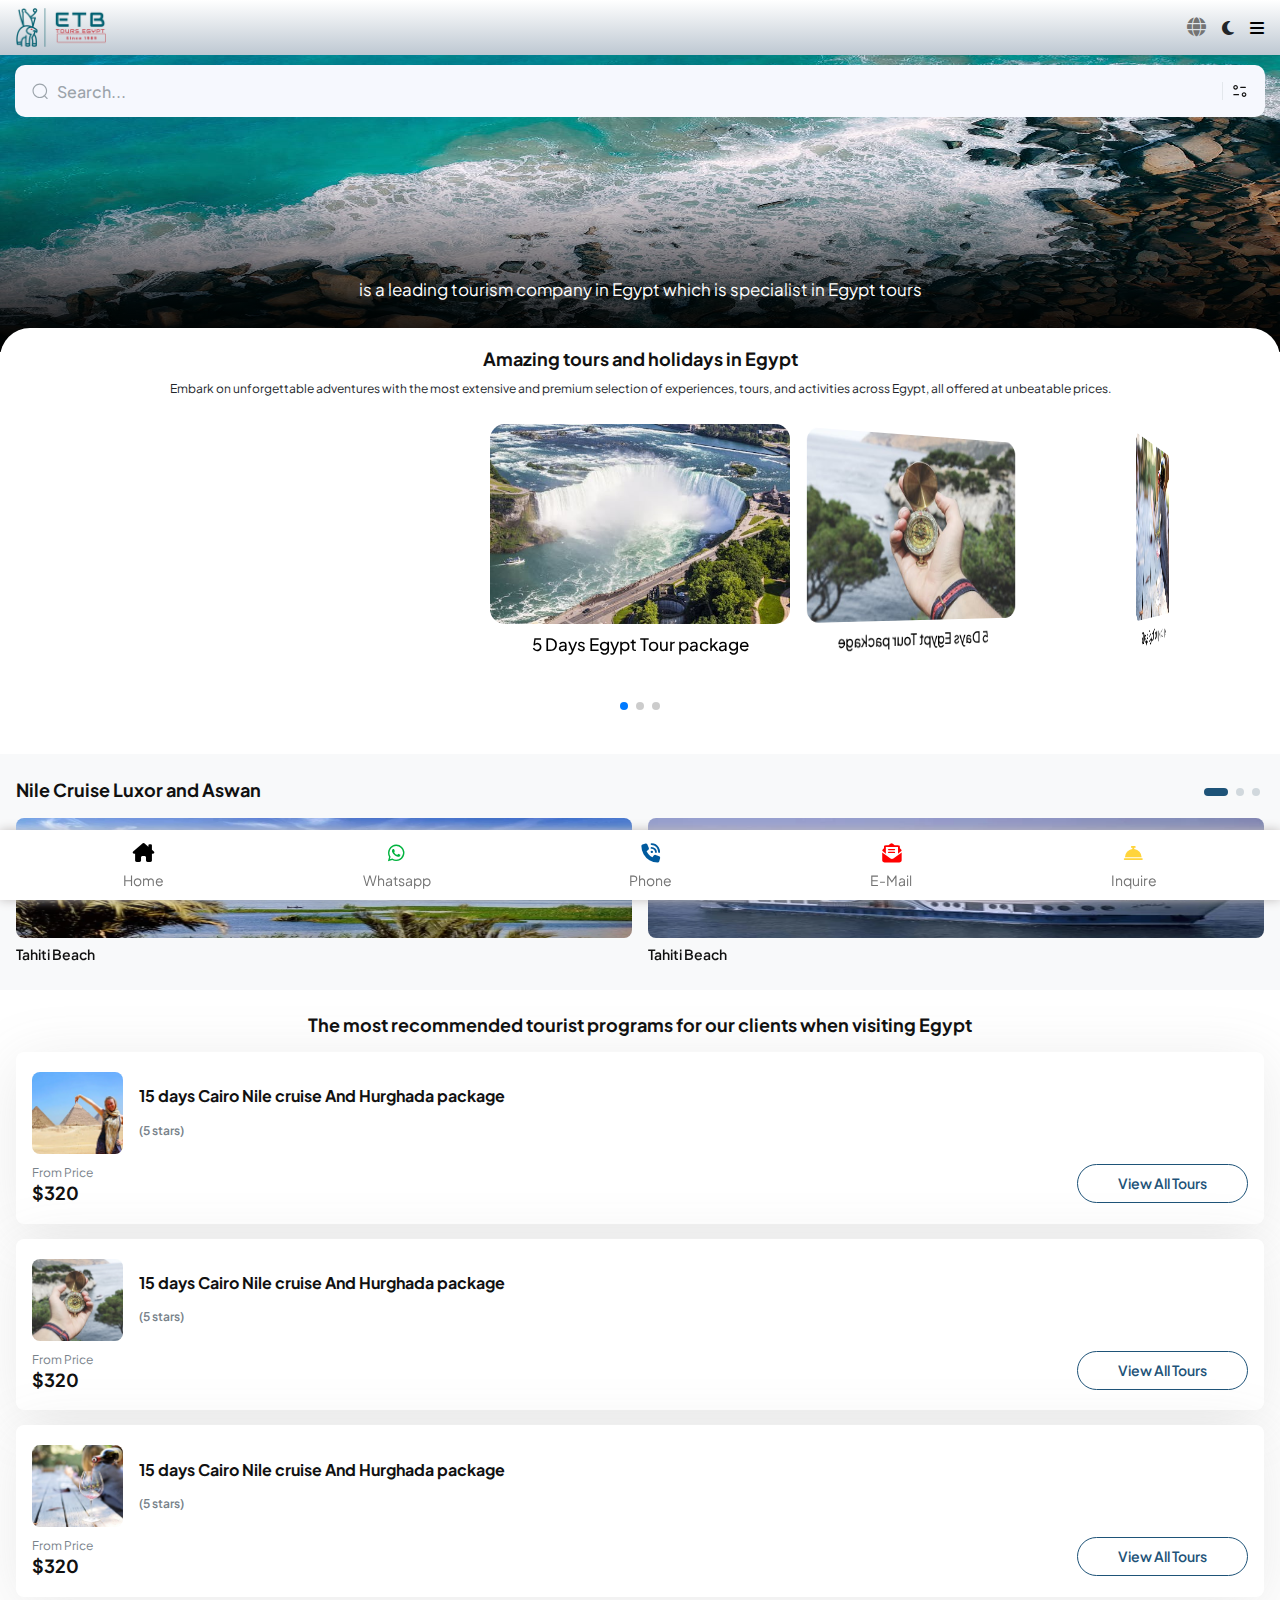
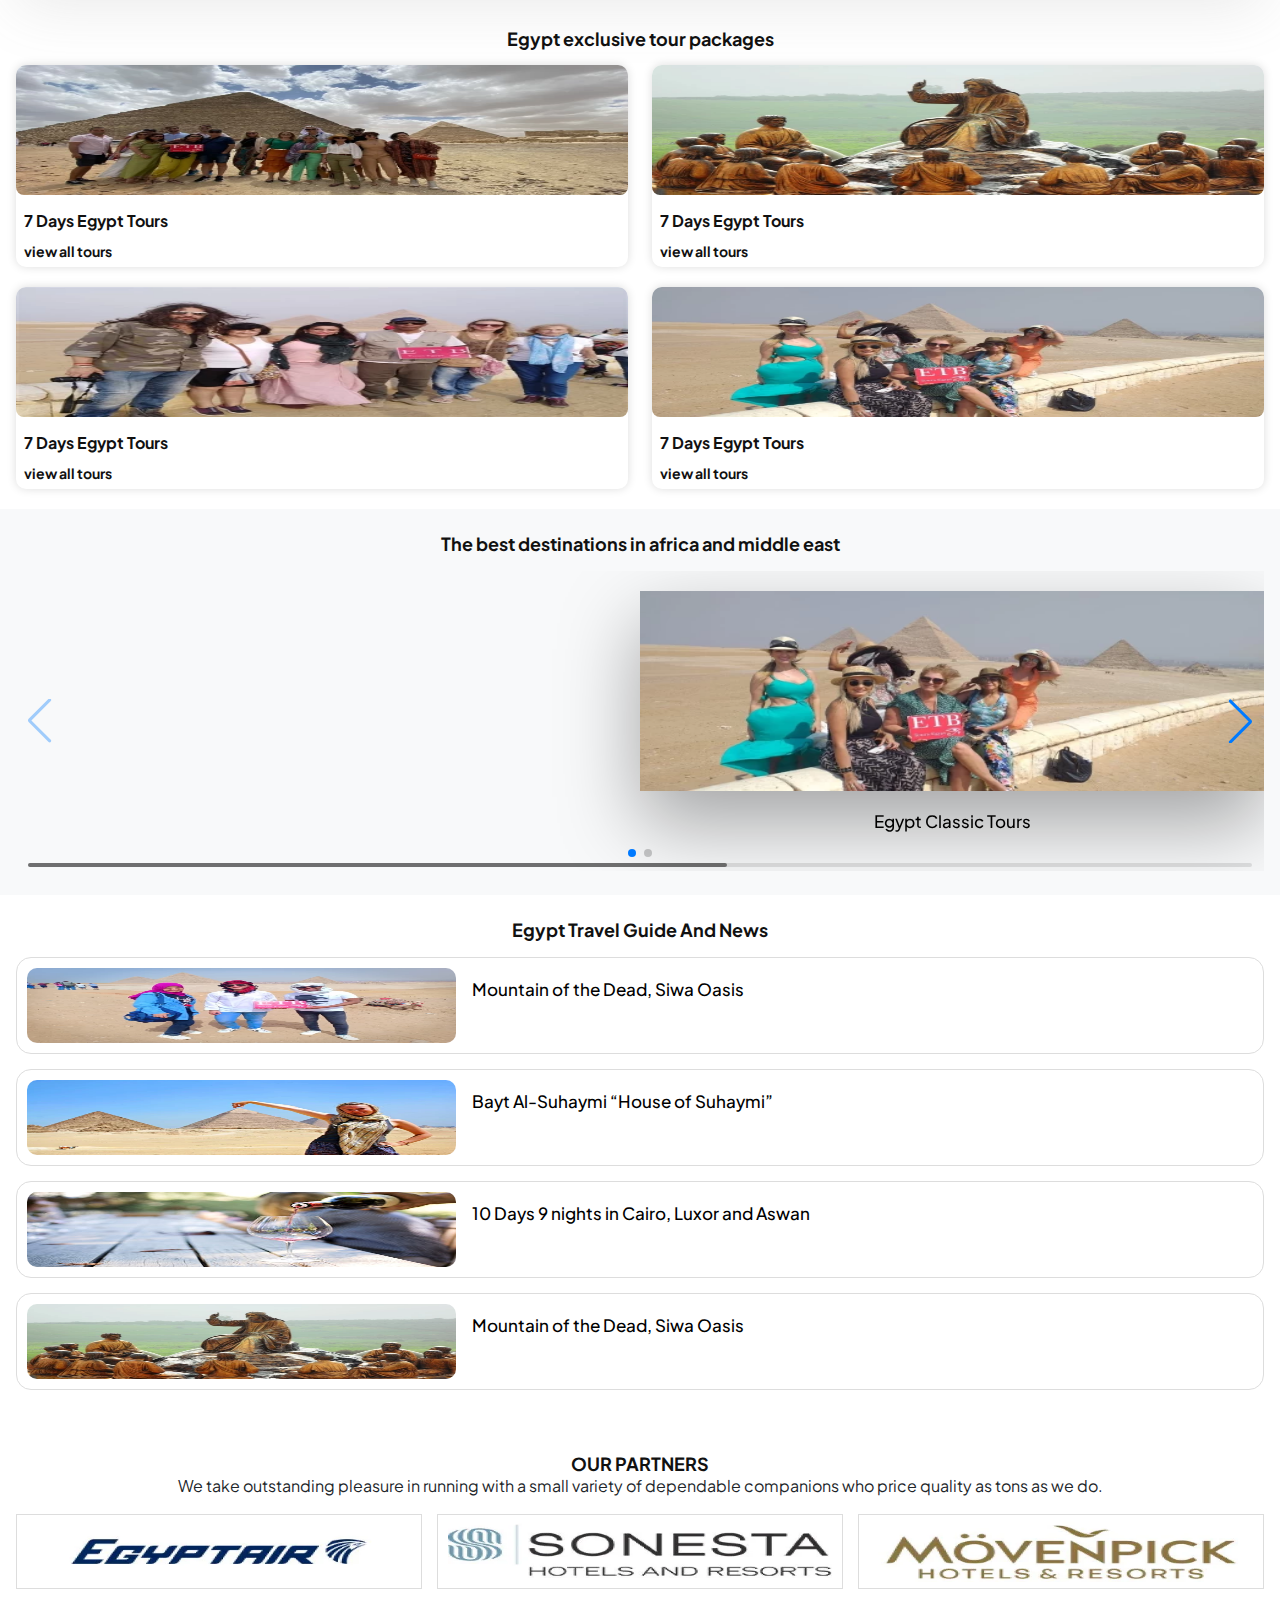
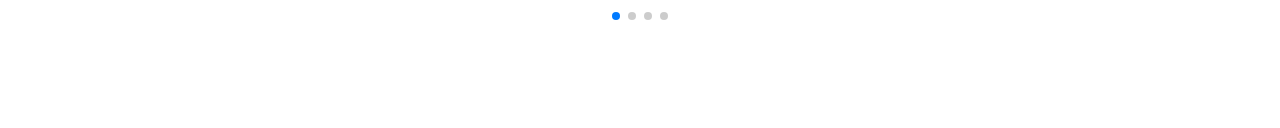
==== index.html @ face4d59 "=dc" ====
<!DOCTYPE html>
<html lang="en">
<head>
  <meta charset="UTF-8">
  <meta name="viewport" content="width=device-width, initial-scale=1.0">

  <title>Egypt Tours - Egypt Holidays - Egypt Tour Packages | ETB Tours</title>

  <!-- favicon -->
  <link rel="shortcut icon" href="assets/images/favicon.png" type="image/x-icon">
  <!-- font-awesome -->
  <link rel="stylesheet" href="https://cdnjs.cloudflare.com/ajax/libs/font-awesome/6.5.2/css/all.min.css">
  <!-- bootstrap -->
  <link rel="stylesheet" href="assets/css/bootstrap.min.css">
  <!-- swiper -->
  <link rel="stylesheet" href="assets/css/swiper-bundle.min.css">
  <!-- datepicker -->
  <link rel="stylesheet" href="assets/css/jquery.datetimepicker.css">
  <!-- jquery ui -->
  <link rel="stylesheet" href="assets/css/jquery-ui.min.css">
  <!-- common -->
  <link rel="stylesheet" href="assets/css/common.css">
  <!-- animations -->
  <link rel="stylesheet" href="assets/css/animations.css">
  <!-- welcome -->
  <link rel="stylesheet" href="assets/css/welcome.css">
  <!-- style -->
  <link rel="stylesheet" href="assets/css/style.css">
</head>


<body class="scrollbar-hidden">

  <section id="preloader" class="spalsh-screen">
    <div class="circle text-center">
      <div>
        <h1>ETB</h1>
        <p>ETB TOURS EGYPT</p>
      </div>
    </div>
    <div class="loader-spinner">
      <div></div>
      <div></div>
      <div></div>
      <div></div>
      <div></div>
      <div></div>
      <div></div>
      <div></div>
      <div></div>
      <div></div>
      <div></div>
      <div></div>
    </div>
  </section>


  <main class="home">

    <section class="wrapper dz-mode">
      <!-- menu -->
      <div class="menu">
        <button class="toggle-btn">
          <img src="assets/images/logo.webp" width="90" height="auto" alt="" class="logo">
        </button>
        <div class="btn-grp d-flex align-items-center gap-16">
          <a href="#" class="icon--footer" data-bs-toggle="modal" data-bs-target="#userLanguage">
            <i class="fa-solid fa-globe mt-1"></i>
          </a>
          <label for="mode-change" class="mode-change d-flex align-items-center justify-content-center">
            <input type="checkbox" id="mode-change">
            <i class="fa-regular fa-sun sun"></i>
            <i class="fa-solid fa-moon moon"></i>
          </label>
          <button class="toggle-btn">
            <i class="fa-solid fa-bars"></i>
          </button>

        </div>
      </div>
      <div class="m-menu__overlay"></div>
      <!-- main menu -->
      <div class="m-menu">
        <div class="m-menu__header">
          <button class="m-menu__close">
            <img src="assets/images/close-white.svg" alt="icon">
          </button>
          <div class="menu-user">
            <div >
              <a href="#!">Welcome To</a>
              <h3>
                ETB Tours Egypt
              </h3>
            </div>
          </div>
        </div>

        <ul>
          <li>
            <h2 class="menu-title">menu</h2>
          </li>

          <li>
            <label class="a-label__chevron">
              <span class="d-flex px-0 align-items-center gap-16">
                  <span class="icon"><i class="fa fa-home"></i></span>Home
              </span>
            </label>
          </li>

          <li>
            <label class="a-label__chevron">
              <span class="d-flex px-0 align-items-center gap-16">
                  <span class="icon"><i class="fa-regular fa-pen-to-square"></i></span> Travel guide
              </span>
            </label>
          </li>

          <li>
            <label class="a-label__chevron">
              <span class="d-flex px-0 align-items-center gap-16">
                  <span class="icon"><i class="fa fa-hotel"></i></span> Travel Deals
              </span>
            </label>
          </li>

          <li>
            <label class="a-label__chevron">
              <span class="d-flex px-0 align-items-center gap-16">
                  <span class="icon"><i class="fa fa-phone"></i></span> contact
              </span>
            </label>
          </li>

          <li>
            <label class="a-label__chevron">
              <span class="d-flex px-0 align-items-center gap-16">
                  <span class="icon"><i class="fa fa-user"></i></span> Terms & Conditions
              </span>
            </label>
          </li>

          <li>
            <label class="a-label__chevron" for="item-4">
              <span class="d-flex align-items-center gap-16">
                <span class="icon">
                  <img src="assets/images/page-white.svg" alt="">
                </span>
                  Egypt Tour Packages
              </span>
              <img src="assets/images/chevron-right-black.svg" alt="">
            </label>
            <input type="checkbox" id="item-4" name="item-4" class="m-menu__checkbox">
            <div class="m-menu">
              <div class="m-menu__header">
                <label class="m-menu__toggle" for="item-4">
                  <img src="assets/images/back-white.svg" alt="">
                </label>
                <span class="m-menu__header-title">Egypt Tour Packages</span>
              </div>
              <ul>
                <li>
                  <a href="#">
                    <div class="d-flex align-items-center gap-16">
                      <span class="icon"> <img src="assets/images/page-white.svg" alt=""> </span> Egypt Classic Tours
                    </div>
                  </a>
                  <a href="#">
                    <div class="d-flex align-items-center gap-16">
                      <span class="icon"> <img src="assets/images/page-white.svg" alt=""> </span> 5 Days Egypt Tour package
                    </div>
                  </a>
                  <a href="#">
                    <div class="d-flex align-items-center gap-16">
                      <span class="icon"> <img src="assets/images/page-white.svg" alt=""> </span> 7 Days Egypt Tours
                    </div>
                  </a>
                  <a href="#">
                    <div class="d-flex align-items-center gap-16">
                      <span class="icon"> <img src="assets/images/page-white.svg" alt=""> </span> 8 Days Egypt Vacation Packages
                    </div>
                  </a>
                  <a href="#">
                    <div class="d-flex align-items-center gap-16">
                      <span class="icon"> <img src="assets/images/page-white.svg" alt=""> </span> 9 days Egypt tours Packages
                    </div>
                  </a>
                  <a href="#">
                    <div class="d-flex align-items-center gap-16">
                      <span class="icon"> <img src="assets/images/page-white.svg" alt=""> </span> 10 Days Egypt Tour packages
                    </div>
                  </a>
                  <a href="#">
                    <div class="d-flex align-items-center gap-16">
                      <span class="icon"> <img src="assets/images/page-white.svg" alt=""> </span> 11 days Egypt tours
                    </div>
                  </a>
                  <a href="#">
                    <div class="d-flex align-items-center gap-16">
                      <span class="icon"> <img src="assets/images/page-white.svg" alt=""> </span> 12 days Egypt tours
                    </div>
                  </a>
                  <a href="#">
                    <div class="d-flex align-items-center gap-16">
                      <span class="icon"> <img src="assets/images/page-white.svg" alt=""> </span> 13 Days Egypt Tours
                    </div>
                  </a>
                  <a href="#">
                    <div class="d-flex align-items-center gap-16">
                      <span class="icon"> <img src="assets/images/page-white.svg" alt=""> </span> 14 Days Egypt Tours
                    </div>
                  </a>
                </li>
              </ul>
            </div>
          </li>

          <li>
            <label class="a-label__chevron" for="item-5">
              <span class="d-flex align-items-center gap-16">
                <span class="icon">
                  <img src="assets/images/page-white.svg" alt="">
                </span>
                  Nile River Cruise
              </span>
              <img src="assets/images/chevron-right-black.svg" alt="">
            </label>
            <input type="checkbox" id="item-5" name="item-5" class="m-menu__checkbox">
            <div class="m-menu">
              <div class="m-menu__header">
                <label class="m-menu__toggle" for="item-5">
                  <img src="assets/images/back-white.svg" alt="">
                </label>
                <span class="m-menu__header-title">Nile River Cruise</span>
              </div>
              <ul>
                <li>
                  <a href="#">
                    <div class="d-flex align-items-center gap-16">
                      <span class="icon"> <img src="assets/images/page-white.svg" alt=""> </span> Egypt Classic Tours
                    </div>
                  </a>
                  <a href="#">
                    <div class="d-flex align-items-center gap-16">
                      <span class="icon"> <img src="assets/images/page-white.svg" alt=""> </span> 5 Days Egypt Tour package
                    </div>
                  </a>
                  <a href="#">
                    <div class="d-flex align-items-center gap-16">
                      <span class="icon"> <img src="assets/images/page-white.svg" alt=""> </span> 7 Days Egypt Tours
                    </div>
                  </a>
                  <a href="#">
                    <div class="d-flex align-items-center gap-16">
                      <span class="icon"> <img src="assets/images/page-white.svg" alt=""> </span> 8 Days Egypt Vacation Packages
                    </div>
                  </a>
                  <a href="#">
                    <div class="d-flex align-items-center gap-16">
                      <span class="icon"> <img src="assets/images/page-white.svg" alt=""> </span> 9 days Egypt tours Packages
                    </div>
                  </a>
                  <a href="#">
                    <div class="d-flex align-items-center gap-16">
                      <span class="icon"> <img src="assets/images/page-white.svg" alt=""> </span> 10 Days Egypt Tour packages
                    </div>
                  </a>
                  <a href="#">
                    <div class="d-flex align-items-center gap-16">
                      <span class="icon"> <img src="assets/images/page-white.svg" alt=""> </span> 11 days Egypt tours
                    </div>
                  </a>
                  <a href="#">
                    <div class="d-flex align-items-center gap-16">
                      <span class="icon"> <img src="assets/images/page-white.svg" alt=""> </span> 12 days Egypt tours
                    </div>
                  </a>
                  <a href="#">
                    <div class="d-flex align-items-center gap-16">
                      <span class="icon"> <img src="assets/images/page-white.svg" alt=""> </span> 13 Days Egypt Tours
                    </div>
                  </a>
                  <a href="#">
                    <div class="d-flex align-items-center gap-16">
                      <span class="icon"> <img src="assets/images/page-white.svg" alt=""> </span> 14 Days Egypt Tours
                    </div>
                  </a>
                </li>
              </ul>
            </div>
          </li>

          <li>
            <label class="a-label__chevron" for="item-6">
              <span class="d-flex align-items-center gap-16">
                <span class="icon">
                  <img src="assets/images/page-white.svg" alt="">
                </span>
                 Egypt Day Tours
              </span>
              <img src="assets/images/chevron-right-black.svg" alt="">
            </label>
            <input type="checkbox" id="item-6" name="item-6" class="m-menu__checkbox">
            <div class="m-menu">
              <div class="m-menu__header">
                <label class="m-menu__toggle" for="item-6">
                  <img src="assets/images/back-white.svg" alt="">
                </label>
                <span class="m-menu__header-title">Egypt Day Tours</span>
              </div>
              <ul>
                <li>
                  <a href="#">
                    <div class="d-flex align-items-center gap-16">
                      <span class="icon"> <img src="assets/images/page-white.svg" alt=""> </span> Egypt Classic Tours
                    </div>
                  </a>
                  <a href="#">
                    <div class="d-flex align-items-center gap-16">
                      <span class="icon"> <img src="assets/images/page-white.svg" alt=""> </span> 5 Days Egypt Tour package
                    </div>
                  </a>
                  <a href="#">
                    <div class="d-flex align-items-center gap-16">
                      <span class="icon"> <img src="assets/images/page-white.svg" alt=""> </span> 7 Days Egypt Tours
                    </div>
                  </a>
                  <a href="#">
                    <div class="d-flex align-items-center gap-16">
                      <span class="icon"> <img src="assets/images/page-white.svg" alt=""> </span> 8 Days Egypt Vacation Packages
                    </div>
                  </a>
                  <a href="#">
                    <div class="d-flex align-items-center gap-16">
                      <span class="icon"> <img src="assets/images/page-white.svg" alt=""> </span> 9 days Egypt tours Packages
                    </div>
                  </a>
                  <a href="#">
                    <div class="d-flex align-items-center gap-16">
                      <span class="icon"> <img src="assets/images/page-white.svg" alt=""> </span> 10 Days Egypt Tour packages
                    </div>
                  </a>
                  <a href="#">
                    <div class="d-flex align-items-center gap-16">
                      <span class="icon"> <img src="assets/images/page-white.svg" alt=""> </span> 11 days Egypt tours
                    </div>
                  </a>
                  <a href="#">
                    <div class="d-flex align-items-center gap-16">
                      <span class="icon"> <img src="assets/images/page-white.svg" alt=""> </span> 12 days Egypt tours
                    </div>
                  </a>
                  <a href="#">
                    <div class="d-flex align-items-center gap-16">
                      <span class="icon"> <img src="assets/images/page-white.svg" alt=""> </span> 13 Days Egypt Tours
                    </div>
                  </a>
                  <a href="#">
                    <div class="d-flex align-items-center gap-16">
                      <span class="icon"> <img src="assets/images/page-white.svg" alt=""> </span> 14 Days Egypt Tours
                    </div>
                  </a>
                </li>
              </ul>
            </div>
          </li>

          <li>
            <label class="a-label__chevron" for="item-7">
              <span class="d-flex align-items-center gap-16">
                <span class="icon">
                  <img src="assets/images/page-white.svg" alt="">
                </span>
                  Egypt Shore Excursions
              </span>
              <img src="assets/images/chevron-right-black.svg" alt="">
            </label>
            <input type="checkbox" id="item-7" name="item-7" class="m-menu__checkbox">
            <div class="m-menu">
              <div class="m-menu__header">
                <label class="m-menu__toggle" for="item-7">
                  <img src="assets/images/back-white.svg" alt="">
                </label>
                <span class="m-menu__header-title">Egypt Shore Excursions</span>
              </div>
              <ul>
                <li>
                  <a href="#">
                    <div class="d-flex align-items-center gap-16">
                      <span class="icon"> <img src="assets/images/page-white.svg" alt=""> </span> Egypt Classic Tours
                    </div>
                  </a>
                  <a href="#">
                    <div class="d-flex align-items-center gap-16">
                      <span class="icon"> <img src="assets/images/page-white.svg" alt=""> </span> 5 Days Egypt Tour package
                    </div>
                  </a>
                  <a href="#">
                    <div class="d-flex align-items-center gap-16">
                      <span class="icon"> <img src="assets/images/page-white.svg" alt=""> </span> 7 Days Egypt Tours
                    </div>
                  </a>
                  <a href="#">
                    <div class="d-flex align-items-center gap-16">
                      <span class="icon"> <img src="assets/images/page-white.svg" alt=""> </span> 8 Days Egypt Vacation Packages
                    </div>
                  </a>
                  <a href="#">
                    <div class="d-flex align-items-center gap-16">
                      <span class="icon"> <img src="assets/images/page-white.svg" alt=""> </span> 9 days Egypt tours Packages
                    </div>
                  </a>
                  <a href="#">
                    <div class="d-flex align-items-center gap-16">
                      <span class="icon"> <img src="assets/images/page-white.svg" alt=""> </span> 10 Days Egypt Tour packages
                    </div>
                  </a>
                  <a href="#">
                    <div class="d-flex align-items-center gap-16">
                      <span class="icon"> <img src="assets/images/page-white.svg" alt=""> </span> 11 days Egypt tours
                    </div>
                  </a>
                  <a href="#">
                    <div class="d-flex align-items-center gap-16">
                      <span class="icon"> <img src="assets/images/page-white.svg" alt=""> </span> 12 days Egypt tours
                    </div>
                  </a>
                  <a href="#">
                    <div class="d-flex align-items-center gap-16">
                      <span class="icon"> <img src="assets/images/page-white.svg" alt=""> </span> 13 Days Egypt Tours
                    </div>
                  </a>
                  <a href="#">
                    <div class="d-flex align-items-center gap-16">
                      <span class="icon"> <img src="assets/images/page-white.svg" alt=""> </span> 14 Days Egypt Tours
                    </div>
                  </a>
                </li>
              </ul>
            </div>
          </li>

          <li>
            <label class="a-label__chevron" for="item-8">
              <span class="d-flex align-items-center gap-16">
                <span class="icon">
                  <img src="assets/images/page-white.svg" alt="">
                </span>
                 Destinations
              </span>
              <img src="assets/images/chevron-right-black.svg" alt="">
            </label>
            <input type="checkbox" id="item-8" name="item-8" class="m-menu__checkbox">
            <div class="m-menu">
              <div class="m-menu__header">
                <label class="m-menu__toggle" for="item-8">
                  <img src="assets/images/back-white.svg" alt="">
                </label>
                <span class="m-menu__header-title">Destinations</span>
              </div>
              <ul>
                <li>
                  <a href="#">
                    <div class="d-flex align-items-center gap-16">
                      <span class="icon"> <img src="assets/images/page-white.svg" alt=""> </span> Egypt Classic Tours
                    </div>
                  </a>
                  <a href="#">
                    <div class="d-flex align-items-center gap-16">
                      <span class="icon"> <img src="assets/images/page-white.svg" alt=""> </span> 5 Days Egypt Tour package
                    </div>
                  </a>
                  <a href="#">
                    <div class="d-flex align-items-center gap-16">
                      <span class="icon"> <img src="assets/images/page-white.svg" alt=""> </span> 7 Days Egypt Tours
                    </div>
                  </a>
                  <a href="#">
                    <div class="d-flex align-items-center gap-16">
                      <span class="icon"> <img src="assets/images/page-white.svg" alt=""> </span> 8 Days Egypt Vacation Packages
                    </div>
                  </a>
                  <a href="#">
                    <div class="d-flex align-items-center gap-16">
                      <span class="icon"> <img src="assets/images/page-white.svg" alt=""> </span> 9 days Egypt tours Packages
                    </div>
                  </a>
                  <a href="#">
                    <div class="d-flex align-items-center gap-16">
                      <span class="icon"> <img src="assets/images/page-white.svg" alt=""> </span> 10 Days Egypt Tour packages
                    </div>
                  </a>
                  <a href="#">
                    <div class="d-flex align-items-center gap-16">
                      <span class="icon"> <img src="assets/images/page-white.svg" alt=""> </span> 11 days Egypt tours
                    </div>
                  </a>
                  <a href="#">
                    <div class="d-flex align-items-center gap-16">
                      <span class="icon"> <img src="assets/images/page-white.svg" alt=""> </span> 12 days Egypt tours
                    </div>
                  </a>
                  <a href="#">
                    <div class="d-flex align-items-center gap-16">
                      <span class="icon"> <img src="assets/images/page-white.svg" alt=""> </span> 13 Days Egypt Tours
                    </div>
                  </a>
                  <a href="#">
                    <div class="d-flex align-items-center gap-16">
                      <span class="icon"> <img src="assets/images/page-white.svg" alt=""> </span> 14 Days Egypt Tours
                    </div>
                  </a>
                </li>
              </ul>
            </div>
          </li>


          <li class="dz-switch">
            <div class="a-label__chevron">
              <div class="d-flex align-items-center gap-16">
                <span class="icon">
                  <img src="https://devsaidul.com/tm2/html/preview/assets/svg/menu/moon-white.svg" alt="">
                </span>
                switch to dark mode
              </div>
              <label class="toggle-switch" for="enableMode">
                <input type="checkbox" id="enableMode" class="mode-switch">
                <span class="slider"></span>
              </label>
            </div>
          </li>
        </ul>
      </div>
      <!-- end main menu -->
    </section>
    <section class="search py-12">
      <form action="#">
        <div class="form-inner w-100 d-flex align-items-center gap-8 radius-10">
          <img src="assets/images/search.svg" alt="search" class="shrink-0">
          <input type="search" class="input-search input-field" placeholder="Search...">
          <div class="filter shrink-0">
            <button type="button" class="d-flex align-items-center" data-bs-toggle="modal" data-bs-target="#filterModal">
              <img src="assets/images/filter-black.svg" alt="filter">
            </button>
          </div>
        </div>
      </form>
    </section>
    <div class="banner--home">
        <img src="assets/images/slider.jpg">
         <p> is a leading tourism company in Egypt which is specialist in Egypt tours </p>
    </div>
    <div class="position-relative">
      <div class="title title--home d-block text-center mt-3">
        <h2 class="shrink-0 d-block">Amazing tours and holidays in Egypt</h2>
        <p class="d-block">Embark on unforgettable adventures with the most extensive and premium selection of experiences, tours, and activities across Egypt, all offered at unbeatable prices.</p>
      </div>
      <swiper-container class="mySwiper pos-swiper" pagination="true" effect="coverflow" grab-cursor="true" centered-slides="true"
                        slides-per-view="auto" coverflow-effect-rotate="150" coverflow-effect-stretch="0" coverflow-effect-depth="100"
                        coverflow-effect-modifier="1" coverflow-effect-slide-shadows="false">
        <swiper-slide>
            <div class="block--slider--des">
              <img src="assets/images/sec-1.jpg" alt="" title="">
              <h3><a href="#"> 5 Days Egypt Tour package </a> </h3>
            </div>
        </swiper-slide>
        <swiper-slide>
          <div class="block--slider--des">
            <img src="assets/images/sec-2.jpg" alt="" title="">
            <h3><a href="#"> 5 Days Egypt Tour package </a> </h3>
          </div>
        </swiper-slide>
        <swiper-slide>
          <div class="block--slider--des">
            <img src="assets/images/sec-3.jpg" alt="" title="">
            <h3><a href="#"> 5 Days Egypt Tour package </a> </h3>
          </div>
        </swiper-slide>

      </swiper-container>
    </div>
    <section class="visited bg-light py-4 px-3">
      <!-- title -->
      <div class="title d-flex align-items-center justify-content-between">
        <h2 class="shrink-0">Nile Cruise Luxor and Aswan</h2>
        <div class="custom-pagination visited-pagination"></div>
      </div>

      <div class="swiper visited-swiper">
        <div class="swiper-wrapper">
          <!-- item-1 -->
          <div class="swiper-slide place-card">
            <a href="#">
              <div class="image image-nile position-relative">
                <a href="#"> <img src="assets/images/nile-1.webp" alt="desert" class="img-fluid w-100 overflow-hidden radius-8"> </a>
              </div>
              <div class="content">
                <h4>Tahiti Beach</h4>
              </div>
            </a>
          </div>
          <!-- item-2 -->
          <div class="swiper-slide place-card">
            <a href="#">
              <div class="image image-nile position-relative">
                <a href="#"> <img src="assets/images/nile-2.webp" alt="desert" class="img-fluid w-100 overflow-hidden radius-8"> </a>
              </div>
              <div class="content">
                <h4>Tahiti Beach</h4>
              </div>
            </a>
          </div>
          <!-- item-3 -->
          <div class="swiper-slide place-card">
            <a href="#">
              <div class="image image-nile position-relative">
                <a href="#"> <img src="assets/images/nile-3.webp" alt="desert" class="img-fluid w-100 overflow-hidden radius-8"> </a>
              </div>
              <div class="content">
                <h4>Tahiti Beach</h4>
              </div>
            </a>
          </div>

        </div>
      </div>
    </section>
    <section class="px-3 pt-4 pb-3">

      <div class="title d-block text-center">
        <h2 class="shrink-0">The most recommended tourist programs for our clients when visiting Egypt</h2>
      </div>

      <div class="ticket-card radius-8">
        <!-- card-item -->
        <div class="card-item d-flex align-items-center gap-16 w-100">
          <div class="image shrink-0 overflow-hidden radius-8">
            <img src="assets/images/big-webp.webp" alt="Place" class="img-fluid w-100 h-100 object-fit-cover">
          </div>

          <div class="content flex-grow">
            <h4>15 days Cairo Nile cruise And Hurghada package</h4>
            <p class="rating d-flex align-items-center gap-04 mt-16">
            <span>(5 stars)</span>
            </p>
          </div>
        </div>
        <!-- card-footer -->
        <div class="card-footer d-flex align-items-center justify-content-between">
          <div>
            <p>From Price</p>
            <h3>$320</h3>
          </div>

          <a href="#">View All Tours</a>
        </div>
      </div>

      <div class="ticket-card radius-8">
        <!-- card-item -->
        <div class="card-item d-flex align-items-center gap-16 w-100">
          <div class="image shrink-0 overflow-hidden radius-8">
            <img src="assets/images/sec-2.jpg" alt="Place" class="img-fluid w-100 h-100 object-fit-cover">
          </div>

          <div class="content flex-grow">
            <h4>15 days Cairo Nile cruise And Hurghada package</h4>
            <p class="rating d-flex align-items-center gap-04 mt-16">
              <span>(5 stars)</span>
            </p>
          </div>
        </div>
        <!-- card-footer -->
        <div class="card-footer d-flex align-items-center justify-content-between">
          <div>
            <p>From Price</p>
            <h3>$320</h3>
          </div>

          <a href="#">View All Tours</a>
        </div>
      </div>

      <div class="ticket-card radius-8">
        <!-- card-item -->
        <div class="card-item d-flex align-items-center gap-16 w-100">
          <div class="image shrink-0 overflow-hidden radius-8">
            <img src="assets/images/sec-3.jpg" alt="Place" class="img-fluid w-100 h-100 object-fit-cover">
          </div>

          <div class="content flex-grow">
            <h4>15 days Cairo Nile cruise And Hurghada package</h4>
            <p class="rating d-flex align-items-center gap-04 mt-16">
              <span>(5 stars)</span>
            </p>
          </div>
        </div>
        <!-- card-footer -->
        <div class="card-footer d-flex align-items-center justify-content-between">
          <div>
            <p>From Price</p>
            <h3>$320</h3>
          </div>

          <a href="#">View All Tours</a>
        </div>
      </div>

    </section>
    <section class="budget px-3">
      <!-- title -->
      <div class="title d-block text-center">
        <h2 class="shrink-0">Egypt exclusive tour packages</h2>

      </div>

      <div class="row">
        <div class="col-6">
          <div class="place-card boc-home-sec">
            <a href="#">
              <div class="position-relative">
                <img src="assets/images/d-1.webp" alt="desert" class="img-fluid w-100 overflow-hidden radius-8">
              </div>
              <div class="content p-2">
                <h4>7 Days Egypt Tours</h4>
                <div class="price d-flex align-items-center justify-content-between">
                  <h3>view all tours</h3>
                </div>
              </div>
            </a>
          </div>
        </div>

        <div class="col-6">
          <div class="place-card boc-home-sec">
            <a href="#">
              <div class="position-relative">
                <img src="assets/images/d-2.webp" alt="desert" class="img-fluid w-100 overflow-hidden radius-8">
              </div>
              <div class="content p-2">
                <h4>7 Days Egypt Tours</h4>
                <div class="price d-flex align-items-center justify-content-between">
                  <h3>view all tours</h3>
                </div>
              </div>
            </a>
          </div>
        </div>

        <div class="col-6">
          <div class="place-card boc-home-sec">
            <a href="#">
              <div class="position-relative">
                <img src="assets/images/d-3.webp" alt="desert" class="img-fluid w-100 overflow-hidden radius-8">
              </div>
              <div class="content p-2">
                <h4>7 Days Egypt Tours</h4>
                <div class="price d-flex align-items-center justify-content-between">
                  <h3>view all tours</h3>
                </div>
              </div>
            </a>
          </div>
        </div>

        <div class="col-6">
          <div class="place-card boc-home-sec">
            <a href="#">
              <div class="position-relative">
                <img src="assets/images/g-1.webp" alt="desert" class="img-fluid w-100 overflow-hidden radius-8">
              </div>
              <div class="content p-2">
                <h4>7 Days Egypt Tours</h4>
                <div class="price d-flex align-items-center justify-content-between">
                  <h3>view all tours</h3>
                </div>
              </div>
            </a>
          </div>
        </div>

      </div>


    </section>
    <section class="bg-light sec--cat px-3 py-4">
      <div class="title d-block text-center">
        <h2 class="shrink-0">The best destinations in africa and middle east</h2>
      </div>

      <swiper-container class="mySwiper" init="false">
        <swiper-slide>
          <img src="assets/images/g-1.webp" />
          <h3> <a href="#"> Egypt Classic Tours </a> </h3>
        </swiper-slide>
        <swiper-slide>
          <img src="assets/images/g-2.webp" />
          <h3> <a href="#"> Egypt Classic Tours </a> </h3>
        </swiper-slide>
        <swiper-slide>
          <img src="assets/images/g-3.webp" />
          <h3> <a href="#"> Egypt Classic Tours </a> </h3>
        </swiper-slide>
      </swiper-container>

    </section>
    <section class="px-3 py-4">
      <div class="title d-block text-center">
        <h2 class="shrink-0">Egypt Travel Guide And News</h2>
      </div>

      <div class="row">
        <div class="col-12">
          <div class="block--blog gap-3">
              <img src="assets/images/g-2.webp" alt="" title="">
              <h3> <a href="#"> Mountain of the Dead, Siwa Oasis </a> </h3>
          </div>
          <div class="block--blog gap-3">
            <img src="assets/images/big-webp.webp" alt="" title="">
            <h3> <a href="#"> Bayt Al-Suhaymi “House of Suhaymi” </a> </h3>
          </div>
          <div class="block--blog gap-3">
            <img src="assets/images/sec-3.jpg" alt="" title="">
            <h3> <a href="#"> 10 Days 9 nights in Cairo, Luxor and Aswan </a> </h3>
          </div>
          <div class="block--blog gap-3">
            <img src="assets/images/d-2.webp" alt="" title="">
            <h3> <a href="#"> Mountain of the Dead, Siwa Oasis </a> </h3>
          </div>
        </div>
      </div>


    </section>
    <section class="px-3 py-4 partner-section">

      <div class="title d-block text-center">
        <h2 class="shrink-0">OUR PARTNERS</h2>
        <p>We take outstanding pleasure in running with a small variety of dependable companions who price quality as tons as we do. </p>
      </div>

      <swiper-container class="mySwiper" pagination="true" pagination-clickable="true" space-between="15" slides-per-view="3">
        <swiper-slide>
          <div class="img--sec--oar">
            <img src="assets/images/p-1.webp" />
          </div>
        </swiper-slide>
        <swiper-slide>
          <div class="img--sec--oar">
            <img src="assets/images/p-2.webp" />
          </div>
        </swiper-slide>
        <swiper-slide>
          <div class="img--sec--oar">
            <img src="assets/images/p-3.webp" />
          </div>
        </swiper-slide>
        <swiper-slide>
          <div class="img--sec--oar">
            <img src="assets/images/p-1.webp" />
          </div>
        </swiper-slide>
        <swiper-slide>
          <div class="img--sec--oar">
            <img src="assets/images/p-2.webp" />
          </div>
        </swiper-slide>
        <swiper-slide>
          <div class="img--sec--oar">
            <img src="assets/images/p-3.webp" />
          </div>
        </swiper-slide>
      </swiper-container>
    </section>

  </main>


	


  <footer class="bottom-nav">
    <ul class="d-flex align-items-center justify-content-around w-100 h-100">
      <li>
        <a href="#" class="icon--footer">
          <i class="fa-solid fa-house-chimney" style="color: #000;"></i>
          <span> Home </span>
        </a>
      </li>
      <li>
        <a href="#" class="icon--footer" data-bs-toggle="modal" data-bs-target="#whatsApp">
          <i class="fa-brands fa-whatsapp" style="color: #00b33e;"></i>
          <span> Whatsapp </span>
        </a>
      </li>
      <li>
        <a href="#" class="icon--footer" data-bs-toggle="modal" data-bs-target="#callPhone">
          <i class="fa-solid fa-phone-volume" style="color: #005a9e;"></i>
          <span> Phone </span>
        </a>
      </li>
      <li>
        <a href="#" class="icon--footer">
          <i class="fa-solid fa-envelope-open-text" style="color: #ff0000;"></i>
          <span> E-Mail </span>
        </a>
      </li>
      <li>
        <a href="#" class="icon--footer" data-bs-toggle="modal" data-bs-target="#Inquire">
          <i class="fa-solid fa-bell-concierge" style="color: #FFD43B;"></i>
          <span> Inquire </span>
        </a>
      </li>

    </ul>
  </footer>
  <!-- filter modal start -->
  <div class="modal fade filterModal bottomModal" id="filterModal" tabindex="-1" aria-hidden="true">
    <div class="modal-dialog">
      <div class="modal-content">
        <div class="modal-header">
          <button type="button" class="modal-close rounded-full" data-bs-dismiss="modal" aria-label="Close">
            <img src="assets/images/close-black.svg" alt="Close">
          </button>
          <h1 class="modal-title">Filter</h1>
        </div>
        <div class="modal-body">
          <!-- price range -->
          <div class="pb-12">
            <h4 class="content-title">Price Range</h4>
            <div class="filter-range">
              <div id="price-slider-range"></div>
              <div class="price-range w-100 d-flex align-items-center justify-content-between">
                <input type="text" id="amount1">
                <input type="text" id="amount2">
              </div>
            </div>
          </div>

          <!-- popular filters -->
          <div class="py-12">
            <h4 class="content-title">Popular Filters</h4>
            <ul class="popular-filters">
              <li>
                <label for="hotel" class="filter-label">
                  <input type="checkbox" id="hotel" >
                  Egypt Classic Tours
                </label>
              </li>
              <li>
                <label for="stars" class="filter-label">
                  <input type="checkbox" id="stars">
                  Red Sea Tour Packages
                </label>
              </li>
              <li>
                <label for="bathroom" class="filter-label">
                  <input type="checkbox" id="bathroom">
                  Egypt Tour package
                </label>
              </li>
              <li>
                <label for="breakfast" class="filter-label">
                  <input type="checkbox" id="breakfast">
                  14 Days Egypt Tours
                </label>
              </li>
              <li>
                <label for="kitchen" class="filter-label">
                  <input type="checkbox" id="kitchen">
                  8 Days Egypt Vacation Packages
                </label>
              </li>
            </ul>
          </div>



          <!-- apply-filter -->
          <div class="py-12">
            <a href="#" class="btn-primary apply-filter-btn">Apply Filter</a>
          </div>


        </div>
      </div>
    </div>
  </div>
  <!-- filter modal end -->


  <!-- whatsapp modal start -->
  <div class="modal fade serviceModal bottomModal modalBg" id="whatsApp" tabindex="-1" aria-hidden="true">
    <div class="modal-dialog">
      <div class="modal-content">
        <div class="modal-header">
          <button type="button" class="modal-close rounded-full" data-bs-dismiss="modal" aria-label="Close">
            <img src="assets/images/close-black.svg" alt="Close">
          </button>
          <h1 class="modal-title">WhatsApp</h1>
        </div>
        <div class="modal-body d-block">

          <a href="https://wa.me/+201067569955" class="block-whatsapp">
            <i class="fa-brands fa-whatsapp"></i>
            <label> English Department</label>
          </a>

          <a href="https://wa.me/+201067569955" class="block-whatsapp">
            <i class="fa-brands fa-whatsapp"></i>
            <label> Departamento Español</label>
          </a>

          <a href="https://wa.me/+201067569955" class="block-whatsapp">
            <i class="fa-brands fa-whatsapp"></i>
            <label> Dipartimento Italiano </label>
          </a>

          <a href="https://wa.me/+201067569955" class="block-whatsapp">
            <i class="fa-brands fa-whatsapp"></i>
            <label> Departamento Portugués </label>
          </a>


        </div>
      </div>
    </div>
  </div>
  <!-- whatsapp modal end -->

  <!-- call modal start -->
  <div class="modal fade serviceModal bottomModal modalBg" id="callPhone" tabindex="-1" aria-hidden="true">
    <div class="modal-dialog">
      <div class="modal-content">
        <div class="modal-header pb-0">
          <button type="button" class="modal-close rounded-full" data-bs-dismiss="modal" aria-label="Close">
            <img src="assets/images/close-black.svg" alt="Close">
          </button>

        </div>
        <div class="modal-body d-block">

          <a href="tel:+201021100873" class="block-call">
            <i class="fa-solid fa-phone-volume"></i>
            <label> Call Now </label>
          </a>




        </div>
      </div>
    </div>
  </div>
  <!-- call modal end -->

  <!-- Inquire modal start -->
  <div class="modal fade serviceModal bottomModal modalBg" id="Inquire" tabindex="-1" aria-hidden="true">
    <div class="modal-dialog">
      <div class="modal-content">
        <div class="modal-header pb-0">
          <button type="button" class="modal-close rounded-full" data-bs-dismiss="modal" aria-label="Close">
            <img src="assets/images/close-black.svg" alt="Close">
          </button>
          <h1 class="modal-title">Inquire Form</h1>
        </div>
        <div class="modal-body d-block">
            <div class="filds-inquire">
              <form>

                <div class="mt-16">
                  <input type="text" placeholder="Name" class="input-field" />
                </div>

                <div class="mt-16">
                  <input type="email" placeholder="email" class="input-field" />
                </div>

                <div class="mt-16">
                  <input type="tel" placeholder="phone" class="input-field" />
                </div>

                <div class="mt-16">
                  <select class="input-field">
                      <option> Egypt </option>
                      <option> Egypt </option>
                      <option> Egypt </option>
                      <option> Egypt </option>
                  </select>
                </div>

                <div class="mt-16 d-flex justify-content-between gap-4">
                  <input type="number" placeholder="adults" class="input-field" />
                  <input type="number" placeholder="children" class="input-field" />
                </div>

                <div class="mt-16">
                  <input type="date" placeholder="phone" class="input-field" />
                </div>

                <div class="mt-16">
                  <textarea rows="3" placeholder="notes" class="input-field"></textarea>
                </div>

                <div class="pay-btn mt-0">
                  <a href="#" class="btn-primary">Send Now</a>
                </div>

              </form>
            </div>
        </div>
      </div>
    </div>
  </div>
  <!-- Inquire modal end -->


  <!-- Language modal start -->
  <div class="modal fade serviceModal bottomModal modalBg" id="userLanguage" tabindex="-1" aria-hidden="true">
    <div class="modal-dialog">
      <div class="modal-content">
        <div class="modal-header">
          <button type="button" class="modal-close rounded-full" data-bs-dismiss="modal" aria-label="Close">
            <img src="assets/images/close-black.svg" alt="Close">
          </button>
          <h1 class="modal-title"> Suggested Languages </h1>
        </div>
        <div class="modal-body d-block">

          <!-- suggested start -->
          <section class="suggested">
            <div class="border-box mb-2">
              <h5>Suggested Languages</h5>
              <ul>
                <li>
                  <label for="l-1" class="custom-check-container language-container">
                    <input type="radio" name="user-lang" id="l-1" checked>
                    <span class="checkmark"></span>
                    English
                  </label>
                </li>
                <li>
                  <label for="l-2" class="custom-check-container language-container">
                    <input type="radio" name="user-lang" id="l-2">
                    <span class="checkmark"></span>
                    Spanish
                  </label>
                </li>
                <li>
                  <label for="l-3" class="custom-check-container language-container">
                    <input type="radio" name="user-lang" id="l-3">
                    <span class="checkmark"></span>
                    Chinese
                  </label>
                </li>
                <li>
                  <label for="l-4" class="custom-check-container language-container">
                    <input type="radio" name="user-lang" id="l-4">
                    <span class="checkmark"></span>
                    French
                  </label>
                </li>
                <li>
                  <label for="l-5" class="custom-check-container language-container">
                    <input type="radio" name="user-lang" id="l-5">
                    <span class="checkmark"></span>
                    Portuguese
                  </label>
                </li>
                <li>
                  <label for="l-6" class="custom-check-container language-container">
                    <input type="radio" name="user-lang" id="l-6">
                    <span class="checkmark"></span>
                    Italian
                  </label>
                </li>
                <li>
                  <label for="l-7" class="custom-check-container language-container">
                    <input type="radio" name="user-lang" id="l-7">
                    <span class="checkmark"></span>
                    Russian
                  </label>
                </li>
                <li>
                  <label for="l-8" class="custom-check-container language-container">
                    <input type="radio" name="user-lang" id="l-8">
                    <span class="checkmark"></span>
                    German
                  </label>
                </li>
              </ul>
            </div>
            <div class="border-box mb-2">
                <h5>Suggested Currency</h5>
              <ul>
                <li>
                  <label for="l-9" class="custom-check-container language-container">
                    <input type="radio" name="user-curr" id="l-9" checked>
                    <span class="checkmark"></span>
                    English
                  </label>
                </li>
                <li>
                  <label for="l-10" class="custom-check-container language-container">
                    <input type="radio" name="user-curr" id="l-10">
                    <span class="checkmark"></span>
                    Spanish
                  </label>
                </li>
                <li>
                  <label for="l-11" class="custom-check-container language-container">
                    <input type="radio" name="user-curr" id="l-11">
                    <span class="checkmark"></span>
                    Chinese
                  </label>
                </li>
                <li>
                  <label for="l-12" class="custom-check-container language-container">
                    <input type="radio" name="user-curr" id="l-12">
                    <span class="checkmark"></span>
                    French
                  </label>
                </li>
              </ul>
            </div>

            <div class="pay-btn mt-0">
              <a href="#" class="btn-primary">Submit</a>
            </div>

          </section>
          <!-- suggested end -->


        </div>
      </div>
    </div>
  </div>
  <!-- Language modal end -->

	<script type="text/javascript">
	var Tawk_API=Tawk_API||{}, Tawk_LoadStart=new Date();
	(function(){
	var s1=document.createElement("script"),s0=document.getElementsByTagName("script")[0];
	s1.async=true;
	s1.src='https://embed.tawk.to/66658919981b6c56477b42f6/1hvu9v3ho';
	s1.charset='UTF-8';
	s1.setAttribute('crossorigin','*');
	s0.parentNode.insertBefore(s1,s0);
	})();
	</script>
	<!--End of Tawk.to Script-->


  <!-- jquery -->
  <script src="assets/js/jquery-3.6.1.min.js"></script>
  <!-- bootstrap -->
  <script src="assets/js/bootstrap.bundle.min.js"></script>
  <!-- jquery ui -->
  <script src="assets/js/jquery-ui.js"></script>
  <!-- gasp -->
  <script src="assets/js/gsap.min.js"></script>
  <!-- draggable -->
  <script src="assets/js/Draggable.min.js"></script>
  <!-- swiper -->
  <script src="assets/js/swiper-element-bundle.min.js"></script>
  <script src="assets/js/swiper-bundle.min.js"></script>
  <!-- datepicker -->
  <script src="assets/js/jquery.datetimepicker.full.js"></script>
  <!-- script -->
  <script src="assets/js/script.js"></script>


  <script>
    const swiperEl = document.querySelector('.sec--cat swiper-container');

    const params = {
      centeredSlides: true,
      slidesPerGroupSkip: 1,
      grabCursor: true,
      keyboard: {
        enabled: true,
      },
      breakpoints: {
        769: {
          slidesPerView: 2,
          slidesPerGroup: 2,
        },
      },
      scrollbar: true,
      navigation: true,
      pagination: {
        clickable: true,
      },
    };

    Object.assign(swiperEl, params)

    swiperEl.initialize();
  </script>

<!--Start of Tawk.to Script-->

</body>

</html>
---- assets/css/common.css ----
@import url('https://fonts.googleapis.com/css2?family=Plus+Jakarta+Sans:ital,wght@0,200;0,300;0,400;0,500;0,600;0,700;0,800;1,200;1,300;1,400;1,500;1,600;1,700;1,800&amp;display=swap');

/* 1.1: Variables */
:root {
  --primary: #1e5378;
  --secondary: #F6F8FE;
  --primary-text: #111111;
  --secondary-text: #78828A;
  --sky: #3BA5FA;
  --success: #00C566;
  --alert: #E53935;
  --warning: #FACC15;
  --additional1: #6C6C6C;
  --additional2: #E3E7EC;
  --additional3: #F7F7F7;
  --additional4: #E9EBED;
  --additional5: #FF784B;
  --gray-10: #FDFDFD;
  --gray-20: #ECF1F6;
  --gray-30: #E3E9ED;
  --gray-40: #D1D8DD;
  --gray-50: #BFC6CC;
  --gray-60: #9CA4AB;
  --gray-70: #78828A;
  --gray-80: #66707A;
  --gray-90: #434E58;
  --gray-100: #171725;
}

/* 1.2: Common CSS */
body {
  width: 100%;
  max-width: 100%;
  font-family: 'Plus Jakarta Sans', sans-serif;
}

body.dark-mode {
  background: var(--gray-100);
}

html {
  scroll-behavior: smooth;
}

* {
  margin: 0;
  padding: 0;
}

h1,
h2,
h3,
h4,
h5,
h6,
p,
a,
ul,
ol,
figure {
  margin: 0;
  padding: 0;
}

ul li,
ol li {
  list-style: none;
}

a,
p,
i,
h1,
h2,
h3,
h4,
h5,
h6 {
  text-decoration: none;
  -webkit-transition: all linear 0.3s;
  -moz-transition: all linear 0.3s;
  -ms-transition: all linear 0.3s;
  -o-transition: all linear 0.3s;
  transition: all linear 0.3s;
}

a:hover,
a:focus {
  text-decoration: none;
  outline: none;
}

button {
  outline: none;
  border: 0;
  cursor: pointer;
  background: transparent;
  -webkit-transition: all linear 0.3s;
  -moz-transition: all linear 0.3s;
  -ms-transition: all linear 0.3s;
  -o-transition: all linear 0.3s;
  transition: all linear 0.3s;
}

textarea:focus,
input:focus,
button:focus {
  outline: none;
}

img {
  max-width: 100%;
  max-height: 100%;
  height: auto;
}

textarea,
select,
input {
  border: 0;
  outline: none;
}

a,
a:hover,
a:active,
a:focus {
  text-decoration: none;
  outline: none;
}

::-moz-selection {
  color: white;
  background: var(--primary);
}

::selection {
  color: white;
  background: var(--primary);
}

.scroll-lock {
  overflow: hidden;
}

.shrink-0 {
  flex-shrink: 0;
}

.flex-grow {
  flex-grow: 1;
}

.backface-hidden {
  backface-visibility: hidden;
}

.w-fit {
  width: fit-content;
}


/*===========================================================
02: custom scrollbar CSS
=============================================================*/
.custom-scrollbar::-webkit-scrollbar {
  width: 5px;
}

.custom-scrollbar::-moz-scrollbar {
  width: 5px;
}

.custom-scrollbar::-webkit-scrollbar-track {
  background-color: var(--gray-bg);
}

.custom-scrollbar::-moz-scrollbar-track {
  background-color: var(--gray-bg);
}

.custom-scrollbar::-webkit-scrollbar-thumb {
  background: var(--primary);
}

.custom-scrollbar::-moz-scrollbar-thumb {
  background: var(--primary);
}

/* scrollbar hide */
body::-webkit-scrollbar,
.scrollbar-hidden::-webkit-scrollbar {
  display: none;
  width: 0;
  scrollbar-width: none;
}

body,
.scrollbar-hidden {
  scrollbar-width: none;
}

/*===========================================================
03: button CSS
=============================================================*/
.btn-primary {
  display: block;
  text-align: center;
  padding: 16px 0;
  color: white;
  font-size: 16px;
  font-weight: 600;
  background: var(--primary);
  width: 100%;
  border-radius: 24px;
}

.btn-primary:disabled {
  color: var(--gray-60);
  background: var(--gray-20);
}

.btn-primary-outline {
  width: 100%;
  text-align: center;
  padding: 16px 24px;
  border: 1px solid var(--primary);
  color: var(--primary);
  font-size: 16px;
  font-weight: 500;
  border-radius: 32px;
}

.btn-primary-outline:disabled {
  border-color: var(--gray-60);
}

/*===========================================================
04: padding CSS
=============================================================*/
.pt-04 {
  padding-top: 4px;
}

.pb-8 {
  padding-bottom: 8px;
}

.pt-8 {
  padding-top: 8px;
}

.pt-12 {
  padding-top: 12px;
}

.pt-16 {
  padding-top: 16px;
}

.pt-30 {
  padding-top: 30px;
}

.pt-32 {
  padding-top: 32px;
}

.pb-30 {
  padding-bottom: 30px;
}

.pb-20 {
  padding-bottom: 20px;
}

.pb-12 {
  padding-bottom: 12px;
}

.pb-16 {
  padding-bottom: 16px;
}

.pb-32 {
  padding-bottom: 32px;
}

.py-12 {
  padding-top: 12px;
  padding-bottom: 12px;
}

.py-16 {
  padding-top: 16px;
  padding-bottom: 16px;
}

.py-32 {
  padding-top: 32px;
  padding-bottom: 32px;
}

.py-36 {
  padding-top: 36px;
  padding-bottom: 36px;
}

.pb-36 {
  padding-bottom: 36px;
}

.px-24 {
  padding-left: 24px;
  padding-right: 24px;
}

.py-24 {
  padding-top: 24px;
  padding-bottom: 24px;
}

.p-24 {
  padding: 24px;
}

.p-16 {
  padding: 16px;
}

.pt-24 {
  padding-top: 24px;
}

.pb-24 {
  padding-bottom: 24px;
}

/*===========================================================
05: margin CSS
=============================================================*/
.mb-04 {
  margin-bottom: 4px;
}

.mt-24 {
  margin-top: 24px;
}

.mx-24 {
  margin-left: 24px;
  margin-right: 24px;
}

.mt-32 {
  margin-top: 32px;
}

.mb-16 {
  margin-bottom: 16px;
}

.mb-32 {
  margin-bottom: 32px;
}

.mt-16 {
  margin-top: 16px;
}

.mt-04 {
  margin-top: 4px;
}

.mb-8 {
  margin-bottom: 8px;
}

.mt-64 {
  margin-top: 64px;
}

.mt-24 {
  margin-top: 24px;
}

.mb-24 {
  margin-bottom: 24px;
}

/*===========================================================
06: font-size CSS
=============================================================*/

.fs-12 {
  font-size: 12px;
}

.fs-13 {
  font-size: 13px;
}

.fs-14 {
  font-size: 14px;
}

.fs-15 {
  font-size: 15px;
}

.fs-16 {
  font-size: 16px;
}

.fs-18 {
  font-size: 18px;
}

.fs-20 {
  font-size: 20px;
}

.fs-22 {
  font-size: 22px;
}

.fs-24 {
  font-size: 24px;
}

.fs-26 {
  font-size: 26px;
}

.fs-28 {
  font-size: 28px;
}

.fs-30 {
  font-size: 30px;
}

.fs-32 {
  font-size: 32px;
}

.fs-34 {
  font-size: 34px;
}

.fs-36 {
  font-size: 36px;
}

.fs-38 {
  font-size: 38px;
}

.fs-40 {
  font-size: 40px;
}

/*===========================================================
07: font-weight CSS
=============================================================*/
.fw-200 {
  font-weight: 200;
}

.fw-300 {
  font-weight: 300;
}

.fw-400 {
  font-weight: 400;
}

.fw-500 {
  font-weight: 500;
}

.fw-600 {
  font-weight: 600;
}

.fw-700 {
  font-weight: 700;
}

.fw-800 {
  font-weight: 800;
}

/*===========================================================
08: radius CSS
=============================================================*/
.rounded-full {
  border-radius: 50%;
}

.radius-4 {
  border-radius: 4px;
}

.radius-6 {
  border-radius: 6px;
}

.radius-8 {
  border-radius: 8px;
}

.radius-10 {
  border-radius: 10px;
}

.radius-12 {
  border-radius: 12px;
}

.radius-14 {
  border-radius: 14px;
}

.radius-16 {
  border-radius: 16px;
}

.radius-18 {
  border-radius: 18px;
}

.radius-20 {
  border-radius: 20px;
}

.radius-22 {
  border-radius: 22px;
}

.radius-24 {
  border-radius: 24px;
}

.radius-26 {
  border-radius: 26px;
}

.radius-28 {
  border-radius: 28px;
}

.radius-30 {
  border-radius: 30px;
}

/*===========================================================
09: gap CSS
=============================================================*/
.gap-04 {
  gap: 4px;
}

.gap-6 {
  gap: 6px;
}

.gap-8 {
  gap: 8px;
}

.gap-10 {
  gap: 10px;
}

.gap-12 {
  gap: 12px;
}

.gap-14 {
  gap: 14px;
}

.gap-16 {
  gap: 16px;
}

.gap-18 {
  gap: 18px;
}

.gap-20 {
  gap: 20px;
}

.gap-22 {
  gap: 22px;
}

.gap-24 {
  gap: 24px;
}

/*===========================================================
10: page-title CSS
=============================================================*/
.page-title {
  display: grid;
  grid-template-columns: repeat(6, 1fr);
  padding: 16px 24px 32px 24px;
  border: 0;
  align-items: center;
  background: white;
  position: sticky;
  top: 0;
  left: 0;
  width: 100%;
  z-index: 50;
}

.page-title .back-btn {
  background: rgba(18, 18, 18, 0.08);
  height: 48px;
  width: 48px;
}

.page-title .main-title {
  grid-column: span 4;
  text-align: center;
  font-size: 18px;
  font-weight: 700;
  color: var(--primary-text);
}

/*===========================================================
11: input-field CSS
=============================================================*/
.input-field {
  width: 100%;
  height: 52px;
  background: var(--secondary);
  padding: 0 16px;
  border-radius: 16px;
  color: var(--primary-text);
  font-size: 16px;
  font-weight: 500;
}

.input-field::placeholder {
  font-size: 16px;
  font-weight: 500;
  color: var(--gray-60);
}

/*===========================================================
12: custom-pagination CSS
=============================================================*/
.custom-pagination .swiper-pagination-bullet {
  height: 8px;
  width: 8px;
  border-radius: 8px;
  background: var(--gray-40);
  opacity: 1;
  transition: all linear 0.3s;
}

.custom-pagination .swiper-pagination-bullet-active {
  width: 24px;
  background: var(--primary);
}

/*===========================================================
13: modal CSS
=============================================================*/
.bottomModal .modal-dialog {
  margin: 0;
  max-width: 100%;
  display: flex;
  align-items: flex-end;
  height: 100%;
}

.bottomModal .modal-content {
  border-radius: 16px 16px 0 0;
}

.bottomModal .modal-body {
  padding: 0 24px 45px 24px;
}

.bottomModal .modal-header {
  display: grid;
  grid-template-columns: repeat(6, 1fr);
  padding: 16px 24px 32px 24px;
  border: 0;
}

.bottomModal .modal-header .modal-close {
  background: rgba(18, 18, 18, 0.08);
  height: 40px;
  width: 40px;
}

.bottomModal .modal-header .modal-title {
  grid-column: span 4;
  text-align: center;
  font-size: 20px;
  font-weight: 600;
  color: var(--primary-text);
}

/*===========================================================
14: modal-bg CSS
=============================================================*/
.modal .modal-content {
  border: 0;
}

.modalBg {
  background: rgba(255, 255, 255, 0.3);
  backdrop-filter: blur(3px);
}

/*===========================================================
15: search CSS
=============================================================*/
.search label,
.search .form-inner,
.search .message-search,
.search .help-search {
  background: var(--secondary);
  padding: 0 16px;
}

.search .form-inner input,
.search label input {
  padding: 0;
}

.search .filter {
  padding-left: 8px;
  border-left: 1px solid var(--additional2);
}

/*===========================================================
16: bottom-nav CSS
=============================================================*/
.bottom-nav {
  position: fixed;
  bottom: 0;
  left: 0;
  right: 0;
  width: 100%;
  height: 70px;
  z-index: 40;
  background: white;
  padding: 5px 24px 0 24px;
  box-shadow: 0 0 10px #c1bdbd;
}

/*===========================================================
17: place-card CSS
=============================================================*/
.place-card .image span {
  height: 28px;
  width: 28px;
  background: white;
  position: absolute;
  top: 13px;
  right: 8px;
}

.place-card .content {
  margin-top: 8px;
}

.place-card .content h4 {
  font-size: 14px;
  color: var(--primary-text);
  font-weight: 600;
  padding-bottom: 4px;
}

.place-card .content .location {
  font-size: 10px;
  font-weight: 500;
  color: var(--secondary-text);
}

.place-card .content .price {
  margin-top: 8px;
}

.place-card .content .price h3 {
  font-size: 14px;
  color: var(--primary-text);
  font-weight: 700;
}

.place-card .content .price p {
  font-size: 12px;
  font-weight: 600;
  color: var(--warning);
}

.place-card .content .price p span {
  color: var(--secondary-text);
}

/*===========================================================
18: guide CSS
=============================================================*/
.guide .all-cards {
  overflow-x: auto;
}

.guide .item .image {
  width: 88px;
  height: auto;
}

.guide .item .image .guide-img {
  width: 100%;
  height: 88px;
}

.guide .item .rating {
  padding: 5px 12px;
  background: var(--primary-text);
  border-radius: 50px;
  margin: -15px auto 0 auto;
  position: relative;
  z-index: 10;
}

.guide .item .rating span {
  font-size: 12px;
  font-weight: 600;
  color: white;
}

.guide .item .content h4 {
  font-size: 16px;
  font-weight: 700;
  color: var(--primary-text);
}

.guide .item .content h5 {
  font-size: 12px;
  font-weight: 600;
  color: var(--secondary-text);
  padding-top: 8px;
  padding-bottom: 16px;
}

.guide .item .content .location {
  font-size: 12px;
  font-weight: 500;
  color: var(--gray-90);
}

/*===========================================================
19: details-body CSS
=============================================================*/

.details-body .title {
  margin-bottom: 16px;
}

.details-body .title h4 {
  font-size: 16px;
  font-weight: 700;
  color: var(--primary-text);
}

.details-body .title button,
.details-body .title a {
  font-size: 14px;
  font-weight: 500;
  color: var(--primary);
}

/*===========================================================
20: facilities CSS
=============================================================*/
.facilities .grid {
  display: grid;
  grid-template-columns: repeat(4, 1fr);
}

.facilities .item .icon {
  height: 56px;
  width: 56px;
  background: var(--secondary);
  margin: auto;
}

.facilities .item p {
  padding-top: 4px;
  font-size: 12px;
  font-weight: 500;
  color: var(--gray-70);
}


/*===========================================================
21: date Modal CSS
=============================================================*/

.dateModal .modal-body .btns button {
  line-height: 52px;
  color: white;
  background: var(--primary);
  width: 100%;
  font-size: 14px;
  font-weight: 500;
}

.dateModal .modal-body .btns .cancel-btn {
  background: transparent;
  color: var(--alert);
}

.dateModal .modal-header {
  border: 0;
}

.dateModal .modal-header .modal-title {
  font-size: 18px;
  font-weight: 600;
  color: var(--primary-text);
}

/*===========================================================
22: filter Modal CSS
=============================================================*/

.filterModal .modal-body {
  padding-bottom: 24px;
}

.filterModal .content-title {
  padding-bottom: 16px;
  font-size: 16px;
  font-weight: 600;
  color: var(--primary-text);
}

.filterModal .filter-range input {
  width: 110px;
  padding: 6px 0;
  border-radius: 16px;
  height: auto;
  border: 1px solid var(--additional2);
  background-color: transparent;
  text-align: center;
  font-size: 16px;
  font-weight: 700;
  color: var(--primary);
  outline: none;
}

.filterModal .filter-range .price-range {
  margin-top: 16px;
}

.filterModal .filter-range .ui-slider-handle {
  height: 16px;
  width: 16px;
  border-radius: 50%;
  background-color: var(--primary);
  border: 0;
  cursor: pointer;
  outline: none;
  top: -7px;
}

.filterModal .filter-range .ui-widget.ui-widget-content {
  border: none;
  height: 2px;
  background-color: var(--additional2);
  position: relative;
  border-radius: 22px;
}

.filterModal .filter-range .ui-slider-horizontal .ui-slider-range {
  background: var(--primary);
}

.filterModal .star-rating,
.filterModal .popular-filters {
  display: flex;
  flex-wrap: wrap;
  gap: 12px;
}

.filterModal .star-rating .filter-label,
.filterModal .popular-filters .filter-label {
  padding: 7px 15px;
  border: 1px solid var(--additional2);
  font-size: 12px;
  font-weight: 600;
  color: var(--primary-text);
  border-radius: 24px;
}

.filterModal .star-rating .filter-label input,
.filterModal .popular-filters .filter-label input {
  opacity: 0;
  visibility: hidden;
  position: absolute;
}

.filterModal .popular-filters .filter-label:has(input:checked) {
  color: var(--primary);
  border-color: var(--primary);
}

.filterModal .star-rating .filter-label:has(input:checked) {
  border-color: var(--warning);
}

.filterModal .apply-filter-btn {
  font-size: 14px;
  padding: 12px 0;
}

.filterModal .clear-all-btn {
  display: block;
  width: 100%;
  font-size: 16px;
  font-weight: 600;
  padding: 12px 0;
  text-align: center;
  color: var(--alert);
}

/*===========================================================
23: toggle-switch CSS
=============================================================*/

.toggle-switch {
  position: relative;
  display: inline-block;
  width: 44px;
  height: 24px;
}

.toggle-switch input {
  opacity: 0;
  width: 0;
  height: 0;
}

.toggle-switch .slider {
  position: absolute;
  cursor: pointer;
  top: 0;
  left: 0;
  right: 0;
  bottom: 0;
  background-color: var(--gray-30);
  -webkit-transition: .4s;
  transition: .4s;
  border-radius: 34px;
}

.toggle-switch .slider:before {
  position: absolute;
  content: "";
  height: 20px;
  width: 20px;
  left: 2px;
  bottom: 2px;
  background-color: white;
  -webkit-transition: .4s;
  transition: .4s;
  border-radius: 50%;
}

.toggle-switch input:checked+.slider {
  background-color: var(--primary);
}

.toggle-switch input:checked+.slider:before {
  -webkit-transform: translateX(20px);
  -ms-transform: translateX(20px);
  transform: translateX(20px);
}

/*===========================================================
24: menu CSS
=============================================================*/
/* menu css */
.wrapper .menu {
  background-image: linear-gradient(to bottom, #ffffff, #BEC8D2);
  position: fixed;
  width: 100%;
  height: 55px;
  top: 0;
  left: 0;
  padding: 0 16px;
  display: flex;
  justify-content: space-between;
  -webkit-align-items: center;
  align-items: center;
  z-index: 110;
}

.wrapper .m-menu__checkbox {
  display: none;
}

.wrapper label.m-menu__toggle {
  cursor: pointer;
}

.wrapper .m-menu {
  position: fixed;
  top: 0;
  left: 0;
  max-width: 450px;
  width: calc(100vw - 30px);
  height: 100vh;
  -moz-transform: translate3d(-450px, 0, 0);
  -o-transform: translate3d(-450px, 0, 0);
  -ms-transform: translate3d(-450px, 0, 0);
  -webkit-transform: translate3d(-450px, 0, 0);
  transform: translate3d(-450px, 0, 0);
  -moz-transition: transform 0.35s;
  -o-transition: transform 0.35s;
  -webkit-transition: transform 0.35s;
  transition: transform 0.35s;
  z-index: 9999;
  overflow: hidden;
  background: white;
}

.wrapper .m-menu::-webkit-scrollbar {
  display: none;
}

.wrapper .m-menu.show {
  -moz-transform: translate3d(0, 0, 0);
  -o-transform: translate3d(0, 0, 0);
  -ms-transform: translate3d(0, 0, 0);
  -webkit-transform: translate3d(0, 0, 0);
  transform: translate3d(0, 0, 0);
}

.wrapper .m-menu__overlay {
  background: rgba(103, 103, 103, 0.5);
  position: fixed;
  top: 0;
  width: 100%;
  height: 100%;
  bottom: 0;
  z-index: 999;
  display: none;
}

.wrapper .m-menu__overlay.show {
  display: block;
}

.wrapper .btn-grp .mode-change input {
  opacity: 0;
  position: absolute;
}

.wrapper .btn-grp .mode-change .sun {
  display: none;
}

.wrapper .btn-grp .mode-change input:checked~.moon {
  display: none;
}

.wrapper .btn-grp .mode-change input:checked~.sun {
  display: block;
}

.wrapper .m-menu__header {
  padding: 16px;
  background: var(--primary);
  position: relative;
}

.wrapper .m-menu__header .m-menu__close {
  height: 36px;
  width: 36px;
  display: flex;
  align-items: center;
  justify-content: center;
  position: absolute;
  top: 50%;
  transform: translateY(-50%);
  right: 16px;
}

.wrapper ul .m-menu__header {
  display: grid;
  grid-template-columns: repeat(12, 1fr);
}

.wrapper .m-menu__header .m-menu__toggle {
  height: 36px;
  width: 36px;
}

.wrapper .m-menu__header .m-menu__header-title {
  font-size: 20px;
  font-weight: 600;
  color: white;
  grid-column: span 10;
  text-align: center;
  text-transform: capitalize;
}

.wrapper .m-menu__header .menu-user {
  display: flex;
  align-items: center;
  gap: 10px;
}

.wrapper .m-menu__header .menu-user img {
  height: 50px;
  width: 50px;
  border-radius: 50%;
  -webkit-border-radius: 50%;
  -moz-border-radius: 50%;
  -ms-border-radius: 50%;
  -o-border-radius: 50%;
}

.wrapper .m-menu__header .menu-user a {
  display: inline-block;
  font-size: 14px;
  line-height: 28px;
  color: white;
  text-transform: capitalize;
}

.wrapper .m-menu__header .menu-user h3 {
  font-size: 16px;
  line-height: 22px;
  color: white;
  display: flex;
  align-items: center;
}

.wrapper .m-menu .m-menu {
  -moz-transform: translate3d(480px, 0, 0);
  -o-transform: translate3d(480px, 0, 0);
  -ms-transform: translate3d(480px, 0, 0);
  -webkit-transform: translate3d(480px, 0, 0);
  transform: translate3d(480px, 0, 0);
}

.wrapper .m-menu ul {
  height: calc(100% - 85px);
  overflow-y: auto;
}

.wrapper .m-menu ul .menu-title {
  padding: 15px 15px 10px 15px;
  font-size: 16px;
  color: var(--primary-text);
  text-transform: capitalize;
  font-weight: 600;
}

.wrapper .m-menu ul::-webkit-scrollbar {
  display: none;
}

.wrapper .m-menu ul li a,
.wrapper .m-menu ul li .a-label__chevron {
  display: flex;
  align-items: center;
  justify-content: space-between;
  width: 100%;
  text-align: left;
  padding: 0 15px;
  line-height: 47px;
  text-decoration: none;
  color: var(--grey70);
  cursor: pointer;
  font-size: 16px;
  color: var(--primary-text);
  font-weight: 500;
  border-bottom: 1px solid #e8e8e8;
  position: relative;
  text-transform: capitalize;
}

.wrapper .m-menu ul li .a-label__chevron .icon,
.wrapper .m-menu ul li .icon {
  display: flex;
  align-items: center;
  justify-content: center;
  flex-shrink: 0;
  font-size: 14px;
  color: white;
  height: 30px;
  width: 30px;
  line-height: 30px;
  border-radius: 50%;
  -webkit-border-radius: 50%;
  -moz-border-radius: 50%;
  -ms-border-radius: 50%;
  -o-border-radius: 50%;
  background: var(--primary);
}

.wrapper .m-menu ul li .-invisible {
  border-bottom: 0;
}

.wrapper .m-menu .m-menu label.m-menu__toggle {
  display: -ms-flexbox;
  display: -webkit-box;
  display: -webkit-flex;
  display: flex;
  border-bottom: 0;
  padding: 0;
  -webkit-box-sizing: content-box;
  -moz-box-sizing: content-box;
  box-sizing: content-box;
}

.wrapper .m-menu .m-menu label.m-menu__toggle:after {
  display: none;
}

.wrapper .m-menu__checkbox:checked~.m-menu__overlay {
  display: block;
}

.wrapper .m-menu__checkbox:checked~.m-menu {
  -moz-transform: translate3d(0, 0, 0);
  -o-transform: translate3d(0, 0, 0);
  -ms-transform: translate3d(0, 0, 0);
  -webkit-transform: translate3d(0, 0, 0);
  transform: translate3d(0, 0, 0);
}

/*===============================================
25: main css 
================================================*/
/* appbar */
.appbar {
  text-align: center;
  background: var(--primary);
  padding: 15px;
  position: fixed;
  width: 100%;
  top: 0;
  left: 0;
  z-index: 999;
}

.appbar button,
.appbar a {
  background: transparent;
  text-transform: capitalize;
  font-size: 17px;
  color: white;
  display: flex;
  align-items: center;
}

.appbar .back-page-btn {
  position: absolute;
  top: 50%;
  transform: translateY(-50%);
  left: 15px;
}

.appbar h1 {
  font-size: 18px;
  color: white;
  text-transform: capitalize;
}

/* content */

.page-content {
  padding: 45px 15px 65px 15px;
}

.page-content .pages-title {
  padding: 15px 0 10px 0;
}

.page-content .pages-title h2 {
  font-size: 16px;
  color: var(--grey-40);
  line-height: 28px;
  text-transform: capitalize;
  font-weight: 600;
}

.page-content .page-list ul {
  background: var(--secondary);
  border-radius: 10px;
  -webkit-border-radius: 10px;
  -moz-border-radius: 10px;
  -ms-border-radius: 10px;
  -o-border-radius: 10px;
}

.page-content .page-list ul li {
  padding: 6px 15px;
  border-bottom: 1px solid var(--grey-10);
}

.page-content .page-list ul li:last-child {
  border: 0;
}

.page-content .page-list ul li a {
  font-size: 14px;
  line-height: 28px;
  font-weight: 500;
  text-transform: capitalize;
  color: var(--grey-70);
  display: flex;
  align-items: center;
  justify-content: space-between;
  position: relative;
}

.page-content .page-list ul li a .icon {
  display: flex;
  align-items: center;
  justify-content: center;
  height: 30px;
  width: 30px;
  border-radius: 50%;
  -webkit-border-radius: 50%;
  -moz-border-radius: 50%;
  -ms-border-radius: 50%;
  -o-border-radius: 50%;
  background: var(--primary);
}


/*===========================================================
26: dark-mode CSS
=============================================================*/
.dark-mode .wrapper .m-menu{
  background: var(--gray-100);
}

.dark-mode .page-content .page-list ul{
  background: var(--gray-80);
}

.dark-mode .page-title,
.dark-mode .bottom-nav,
.dark-mode .modal-content {
  background: var(--gray-100);
}

.dark-mode .wrapper .m-menu ul li a,
.dark-mode .wrapper .m-menu ul li .a-label__chevron,
.dark-mode .wrapper .m-menu ul .menu-title,
.dark-mode .page-content .pages-title h2,
.dark-mode .page-content .page-list ul li a,
.dark-mode .page-title .main-title,
.dark-mode .filterModal .content-title,
.dark-mode .filterModal .star-rating .filter-label,
.dark-mode .filterModal .popular-filters .filter-label,
.dark-mode .dateModal .modal-header .modal-title,
.dark-mode .bottomModal .modal-header .modal-title {
  color: white;
}

.dark-mode .page-title .back-btn,
.dark-mode .bottomModal .modal-header .modal-close {
  background: rgba(255, 255, 255, 0.2);
}

.dark-mode .search img,
.dark-mode .page-title .back-btn img,
.dark-mode .bottomModal .modal-header .modal-close img,
.dark-mode .wrapper .m-menu ul li a img,
.dark-mode .wrapper .m-menu ul li .a-label__chevron img,
.dark-mode .page-content .page-list ul li a img {
  filter: brightness(0) saturate(100%) invert(100%) sepia(0%) saturate(7500%) hue-rotate(322deg) brightness(102%) contrast(102%);
}

.dark-mode .search label,
.dark-mode .search .form-inner,
.dark-mode .search .message-search,
.dark-mode .search .help-search
.dark-mode .search input {
  background: var(--gray-80);
  color: white;
}

.dark-mode .input-field {
  background: var(--gray-80);
  color: white;
}

.dark-mode .auth .social-btn {
  color: white;
  border-color: white;
}

.dark-mode .facilities .item .icon {
  background: var(--gray-60);
}
---- assets/css/animations.css ----
/*================================================
Template name: Travgo Travel Mobile App Template
Version: 1.0.0
Author: Website Stock       
Author url: https://themeforest.net/user/website_stock/portfolio  

[ Table of Contents ]

01: loading-spinner

==================================================*/

/*===========================================================
01: loading-spinner CSS
=============================================================*/

@keyframes loader-spinner {
  0% {
      opacity: 1;
  }

  100% {
      opacity: 0;
  }
}
---- assets/css/welcome.css ----
.spalsh-screen {
  background: var(--primary);
  height: 100vh;
  width: 100%;
  display: flex;
  align-items: center;
  justify-content: center;
  position: fixed;
  z-index: 99;
  top: 0;
  left: 0;
  right: 0;
  bottom: 0;
}

.spalsh-screen .circle {
  background: var(--sky);
  height: 262px;
  width: 262px;
  border-radius: 50%;
  display: flex;
  align-items: center;
  justify-content: center;
}

.spalsh-screen h1 {
  font-size: 48px;
  font-weight: 800;
  color: white;
}

.spalsh-screen p {
  font-size: 18px;
  color: white;
}

.loader-spinner {
  display: inline-block;
  position: relative;
  height: 40px;
  width: 40px;
  position: absolute;
  bottom: 77px;
  left: 50%;
  transform: translateX(-50%);
}

.loader-spinner div {
  animation: loader-spinner 1.2s linear infinite;
  transform-origin: 30px 30px;
}

.loader-spinner div:after {
  display: block;
  position: absolute;
  top: 10px;
  left: 29px;
  border-radius: 25%;
  content: " ";
  height: 6px;
  width: 4px;
  background: white;
}

.loader-spinner div:nth-child(1) {
  animation-delay: -1.1s;
  transform: rotate(0deg);
}

.loader-spinner div:nth-child(2) {
  animation-delay: -1s;
  transform: rotate(30deg);
}

.loader-spinner div:nth-child(3) {
  animation-delay: -0.9s;
  transform: rotate(60deg);
}

.loader-spinner div:nth-child(4) {
  animation-delay: -0.8s;
  transform: rotate(90deg);
}

.loader-spinner div:nth-child(5) {
  animation-delay: -0.7s;
  transform: rotate(120deg);
}

.loader-spinner div:nth-child(6) {
  animation-delay: -0.6s;
  transform: rotate(150deg);
}

.loader-spinner div:nth-child(7) {
  animation-delay: -0.5s;
  transform: rotate(180deg);
}

.loader-spinner div:nth-child(8) {
  animation-delay: -0.4s;
  transform: rotate(210deg);
}

.loader-spinner div:nth-child(9) {
  animation-delay: -0.3s;
  transform: rotate(240deg);
}

.loader-spinner div:nth-child(10) {
  animation-delay: -0.2s;
  transform: rotate(270deg);
}

.loader-spinner div:nth-child(11) {
  animation-delay: -0.1s;
  transform: rotate(300deg);
}

.loader-spinner div:nth-child(12) {
  animation-delay: 0s;
  transform: rotate(330deg);
}

/*===========================================================
02: onboarding CSS
=============================================================*/
.onboarding .image {
  clip-path: circle(100% at 50% 11%);
}

.onboarding .content {
  padding: 32px 24px 24px 24px;
}

.onboarding .content h2 {
  color: var(--primary-text);
  font-size: 24px;
  font-weight: 700;
}

.onboarding .content p {
  color: var(--secondary-text);
  font-size: 14px;
  font-weight: 500;
  padding-top: 16px;
}

.onboarding .content .btn-get-started {
  margin-top: 32px;
  margin-bottom: 24px;
}

.onboarding .content h6 {
  font-size: 16px;
  font-weight: 600;
  color: var(--primary-text);
}

.onboarding .content h6 a {
  color: var(--primary);
}

.onboarding .btn-primary {
  font-size: 18px;
}

.onboarding .slider-footer {
  padding: 0 24px 32px 24px;
  margin-top: 40px;
}

.onboarding .slider-footer.hide {
  display: none;
}

.onboarding .slider-footer button {
  display: flex;
  align-items: center;
  gap: 16px;
  color: var(--gray-60);
  font-size: 14px;
  font-weight: 600;
}

.onboarding .swiper-pagination {
  position: static;
  text-align: right;
}

/*===========================================================
03: dark-mode CSS
=============================================================*/
.dark-mode .onboarding .content h6,
.dark-mode .auth h6,
.dark-mode .onboarding .content h2 {
  color: white;
}

.dark-mode .auth .auth-form {
  background: var(--gray-100);
}

.dark-mode .auth .social-btn.apple {
  filter: brightness(0) saturate(100%) invert(100%) sepia(0%) saturate(7500%) hue-rotate(322deg) brightness(102%) contrast(102%);
}
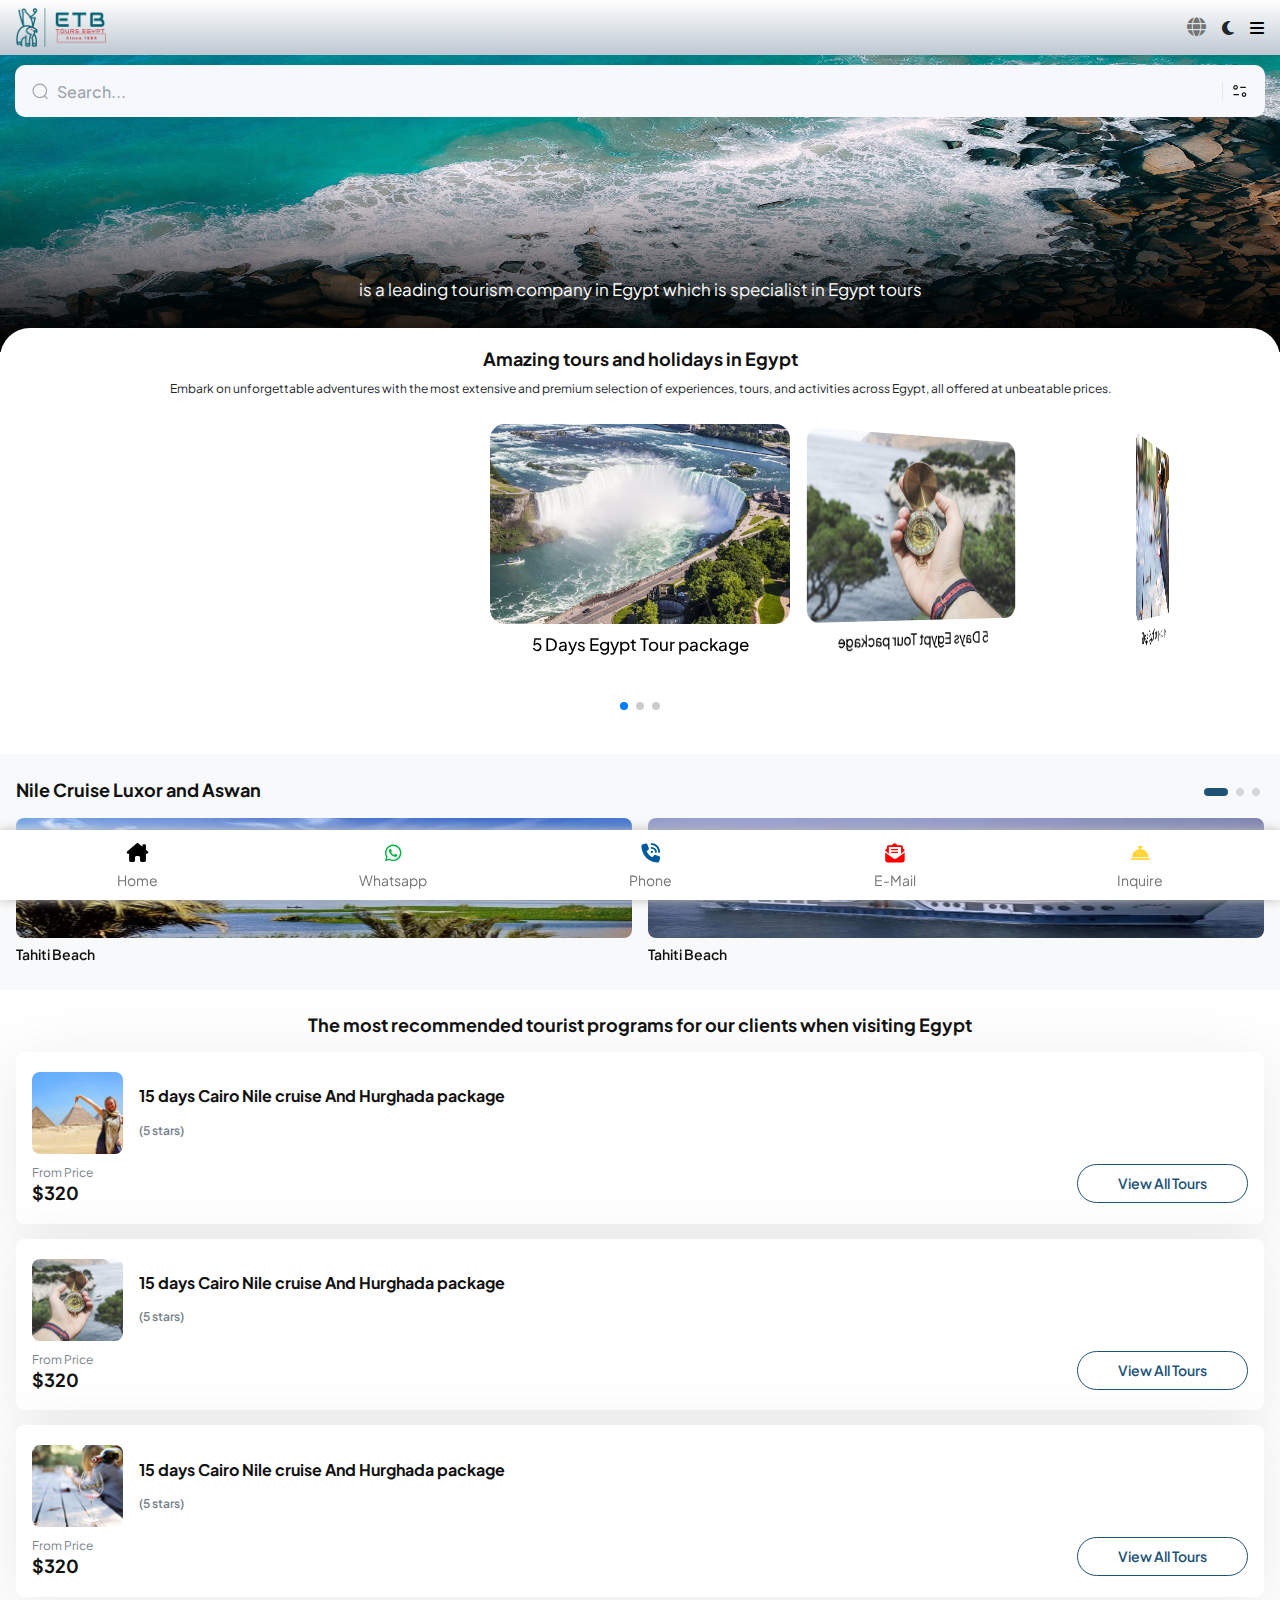
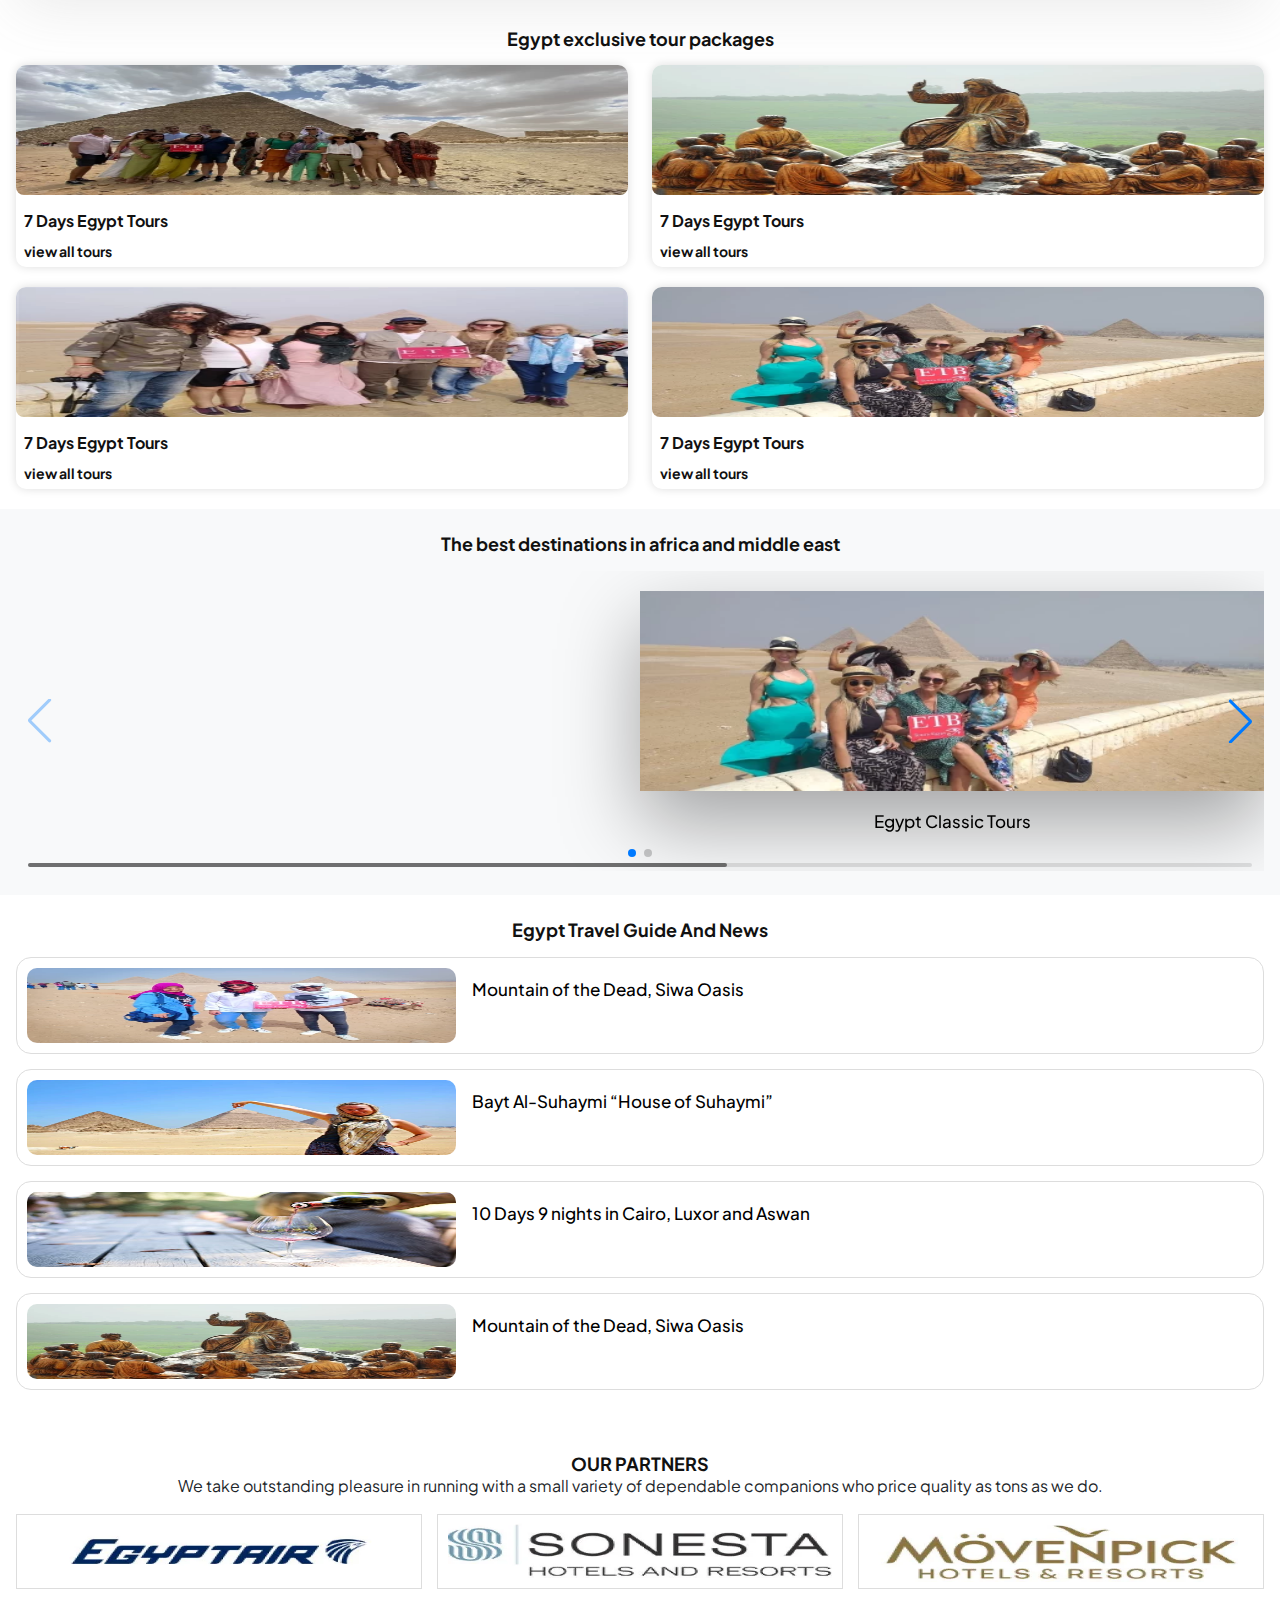
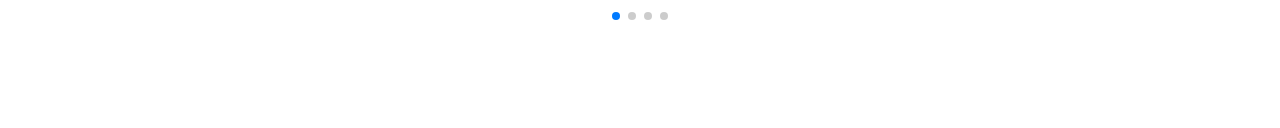
==== commit c95bcf29: "=dc" ====
--- a/index.html
+++ b/index.html
@@ -881,7 +881,7 @@
 
 
   <footer class="bottom-nav">
-    <ul class="d-flex align-items-center justify-content-around w-100 h-100">
+    <ul class="d-flex align-items-center justify-content-around w-100 h-100 gap-3">
       <li>
         <a href="#" class="icon--footer">
           <i class="fa-solid fa-house-chimney" style="color: #000;"></i>
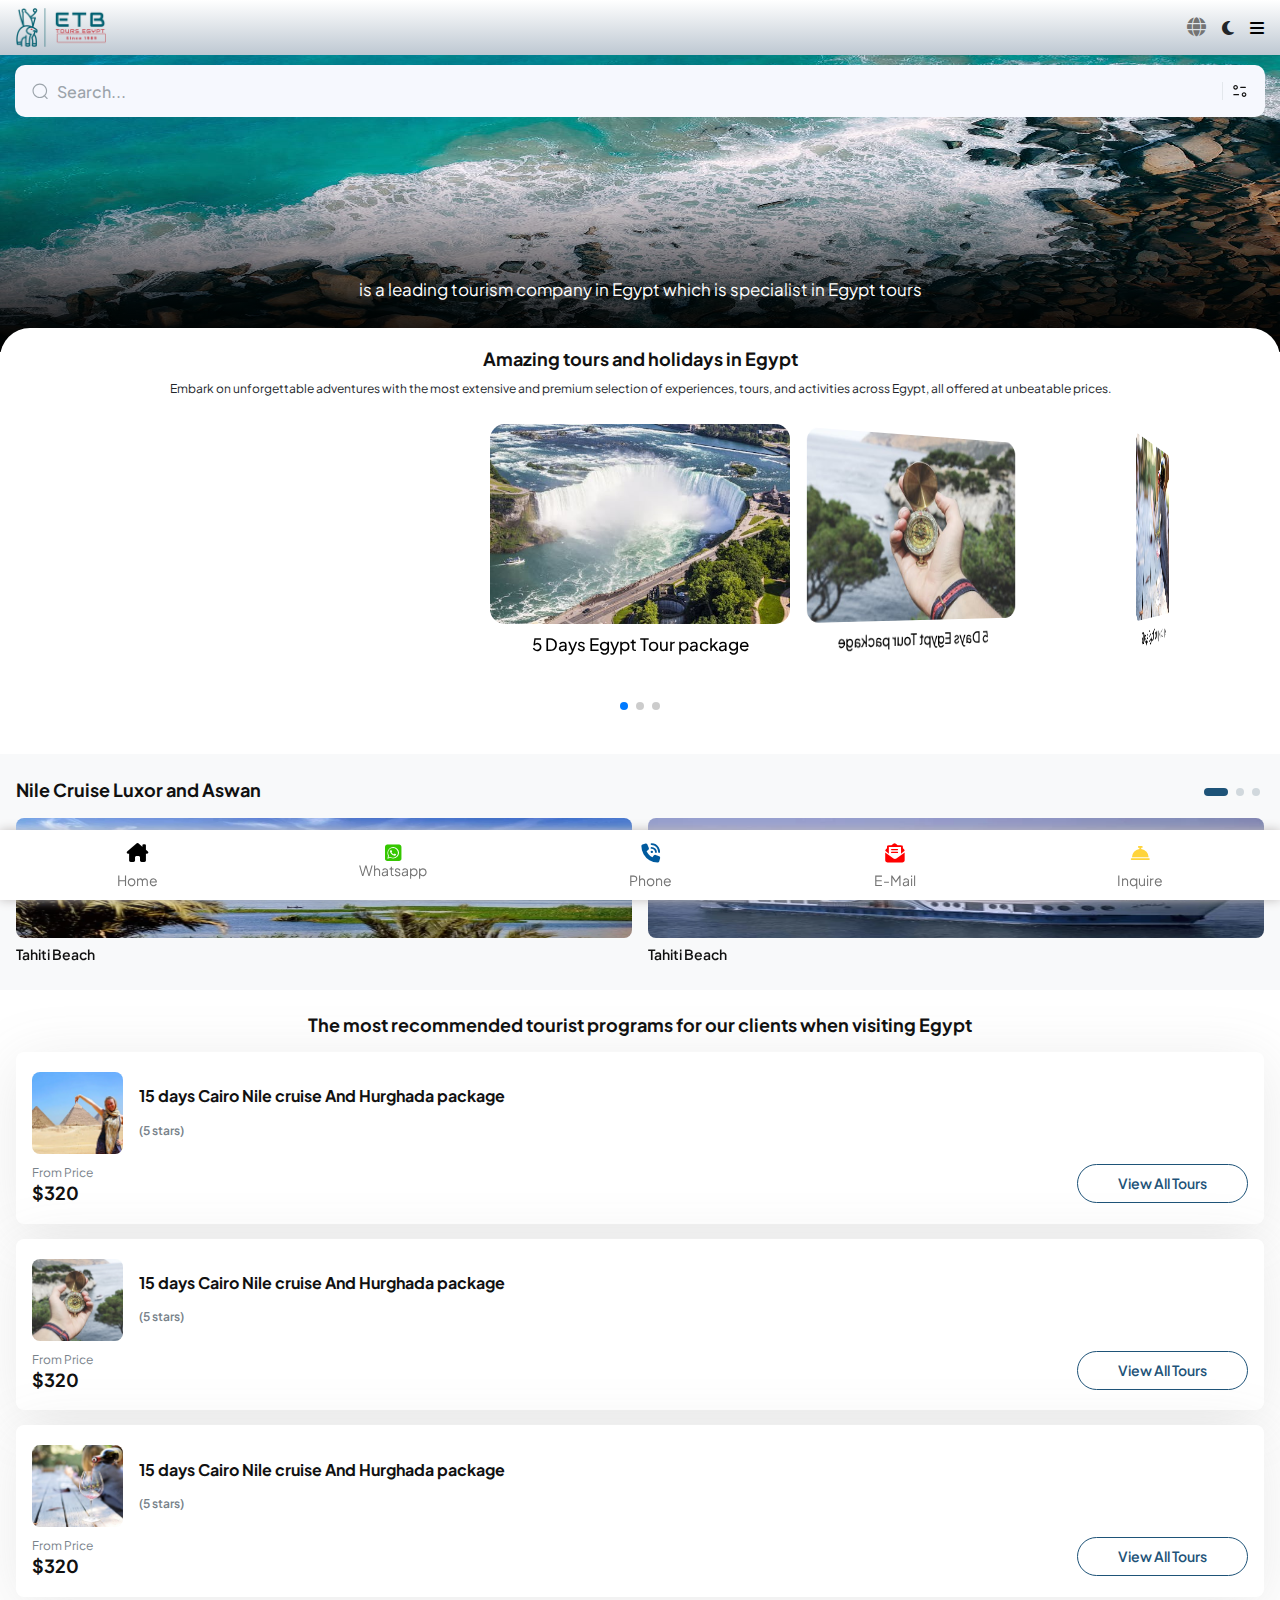
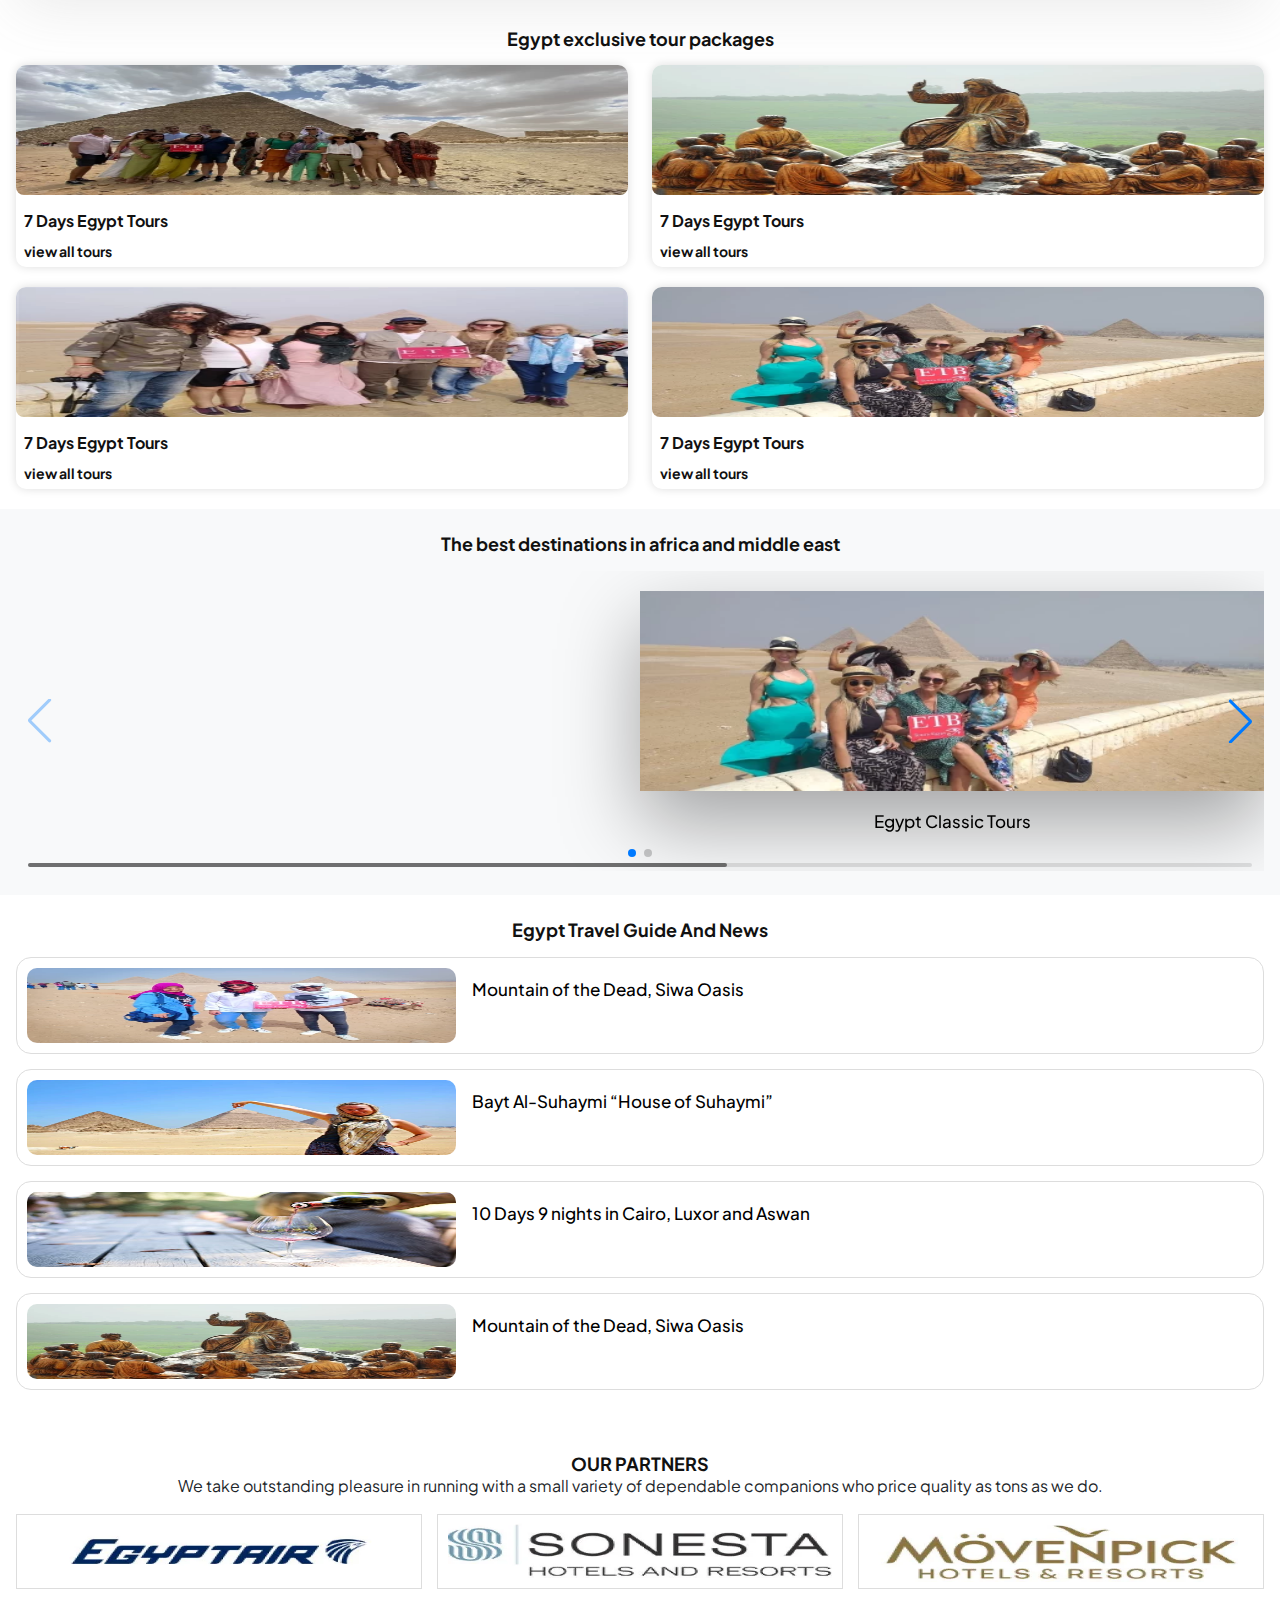
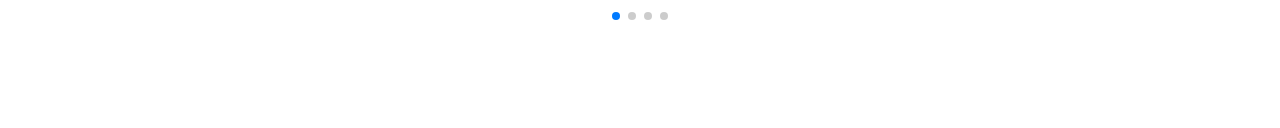
==== commit a4ea6fee: "=dc" ====
--- a/index.html
+++ b/index.html
@@ -890,7 +890,7 @@
       </li>
       <li>
         <a href="#" class="icon--footer" data-bs-toggle="modal" data-bs-target="#whatsApp">
-          <i class="fa-brands fa-whatsapp" style="color: #00b33e;"></i>
+          <i class="fa-brands fa-square-whatsapp fa-lg" style="color: #35c700;"></i>
           <span> Whatsapp </span>
         </a>
       </li>
@@ -1239,19 +1239,6 @@
   </div>
   <!-- Language modal end -->
 
-	<script type="text/javascript">
-	var Tawk_API=Tawk_API||{}, Tawk_LoadStart=new Date();
-	(function(){
-	var s1=document.createElement("script"),s0=document.getElementsByTagName("script")[0];
-	s1.async=true;
-	s1.src='https://embed.tawk.to/66658919981b6c56477b42f6/1hvu9v3ho';
-	s1.charset='UTF-8';
-	s1.setAttribute('crossorigin','*');
-	s0.parentNode.insertBefore(s1,s0);
-	})();
-	</script>
-	<!--End of Tawk.to Script-->
-
 
   <!-- jquery -->
   <script src="assets/js/jquery-3.6.1.min.js"></script>
@@ -1300,8 +1287,6 @@
     swiperEl.initialize();
   </script>
 
-<!--Start of Tawk.to Script-->
-
 </body>
 
 </html>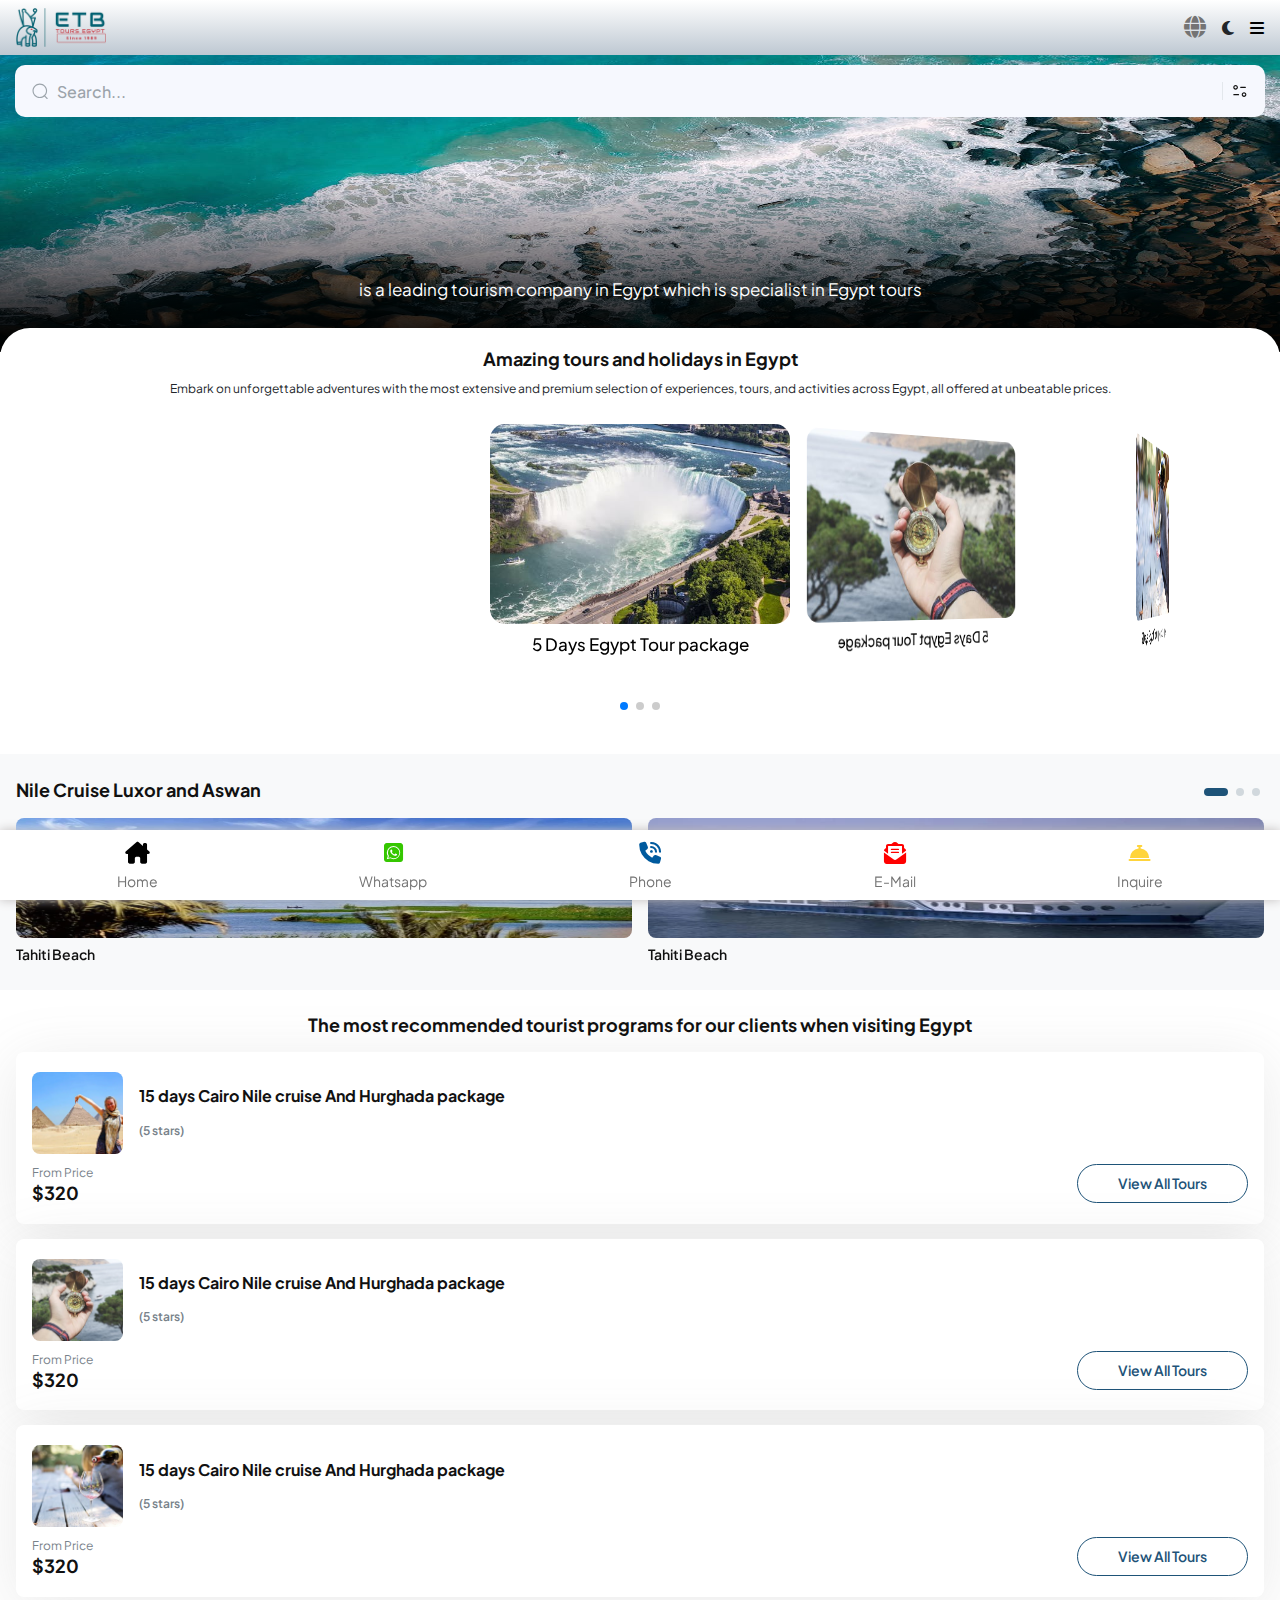
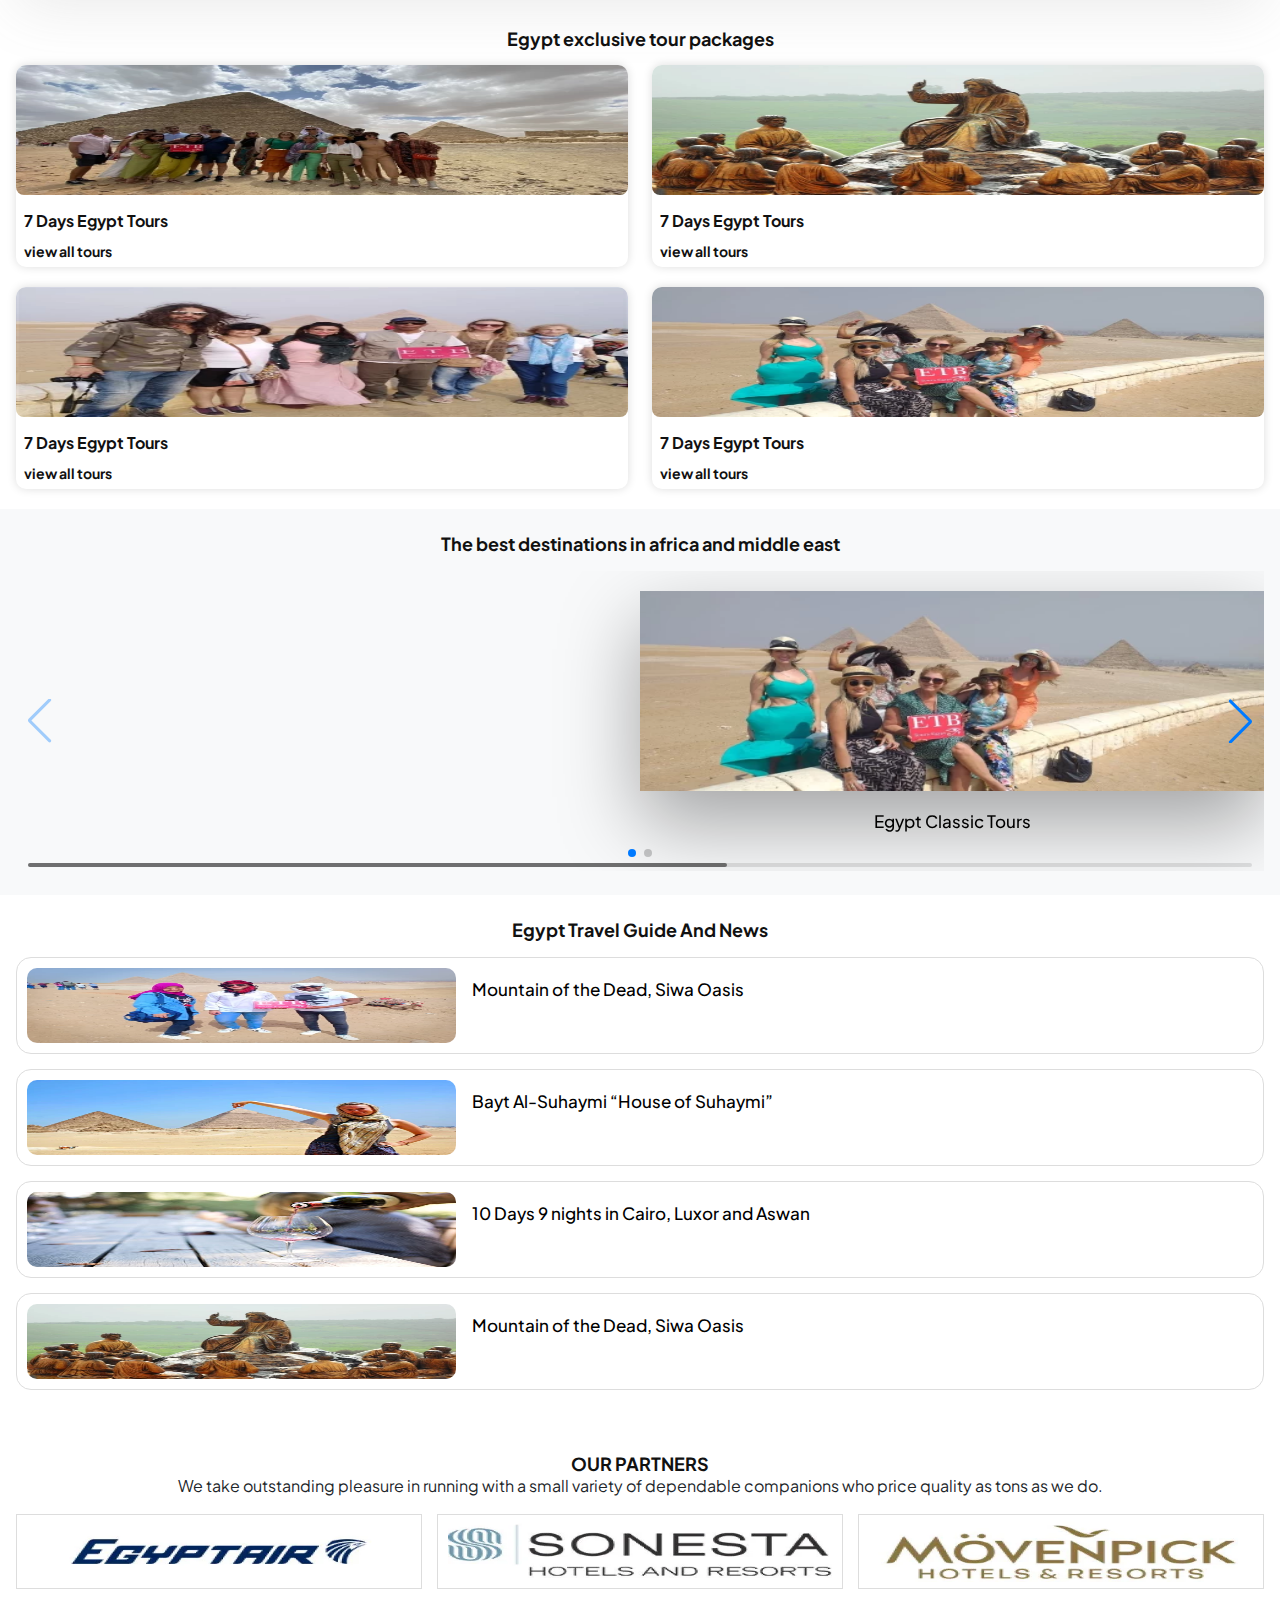
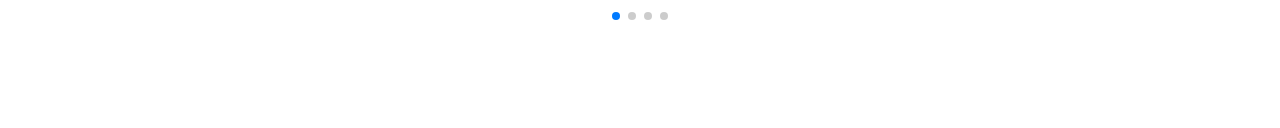
==== commit ebd39d02: "=dc" ====
--- a/index.html
+++ b/index.html
@@ -890,7 +890,7 @@
       </li>
       <li>
         <a href="#" class="icon--footer" data-bs-toggle="modal" data-bs-target="#whatsApp">
-          <i class="fa-brands fa-square-whatsapp fa-lg" style="color: #35c700;"></i>
+          <i class="fa-brands fa-square-whatsapp" style="color: #35c700;"></i>
           <span> Whatsapp </span>
         </a>
       </li>
@@ -1191,43 +1191,6 @@
                 </li>
               </ul>
             </div>
-            <div class="border-box mb-2">
-                <h5>Suggested Currency</h5>
-              <ul>
-                <li>
-                  <label for="l-9" class="custom-check-container language-container">
-                    <input type="radio" name="user-curr" id="l-9" checked>
-                    <span class="checkmark"></span>
-                    English
-                  </label>
-                </li>
-                <li>
-                  <label for="l-10" class="custom-check-container language-container">
-                    <input type="radio" name="user-curr" id="l-10">
-                    <span class="checkmark"></span>
-                    Spanish
-                  </label>
-                </li>
-                <li>
-                  <label for="l-11" class="custom-check-container language-container">
-                    <input type="radio" name="user-curr" id="l-11">
-                    <span class="checkmark"></span>
-                    Chinese
-                  </label>
-                </li>
-                <li>
-                  <label for="l-12" class="custom-check-container language-container">
-                    <input type="radio" name="user-curr" id="l-12">
-                    <span class="checkmark"></span>
-                    French
-                  </label>
-                </li>
-              </ul>
-            </div>
-
-            <div class="pay-btn mt-0">
-              <a href="#" class="btn-primary">Submit</a>
-            </div>
 
           </section>
           <!-- suggested end -->
--- a/assets/css/style.css
+++ b/assets/css/style.css
@@ -277,7 +277,7 @@
 }
 .icon--footer i{
   display: block;
-  font-size: 19px;
+  font-size: 22px;
   margin: 0 0 5px 0;
 }
 .icon--footer span{
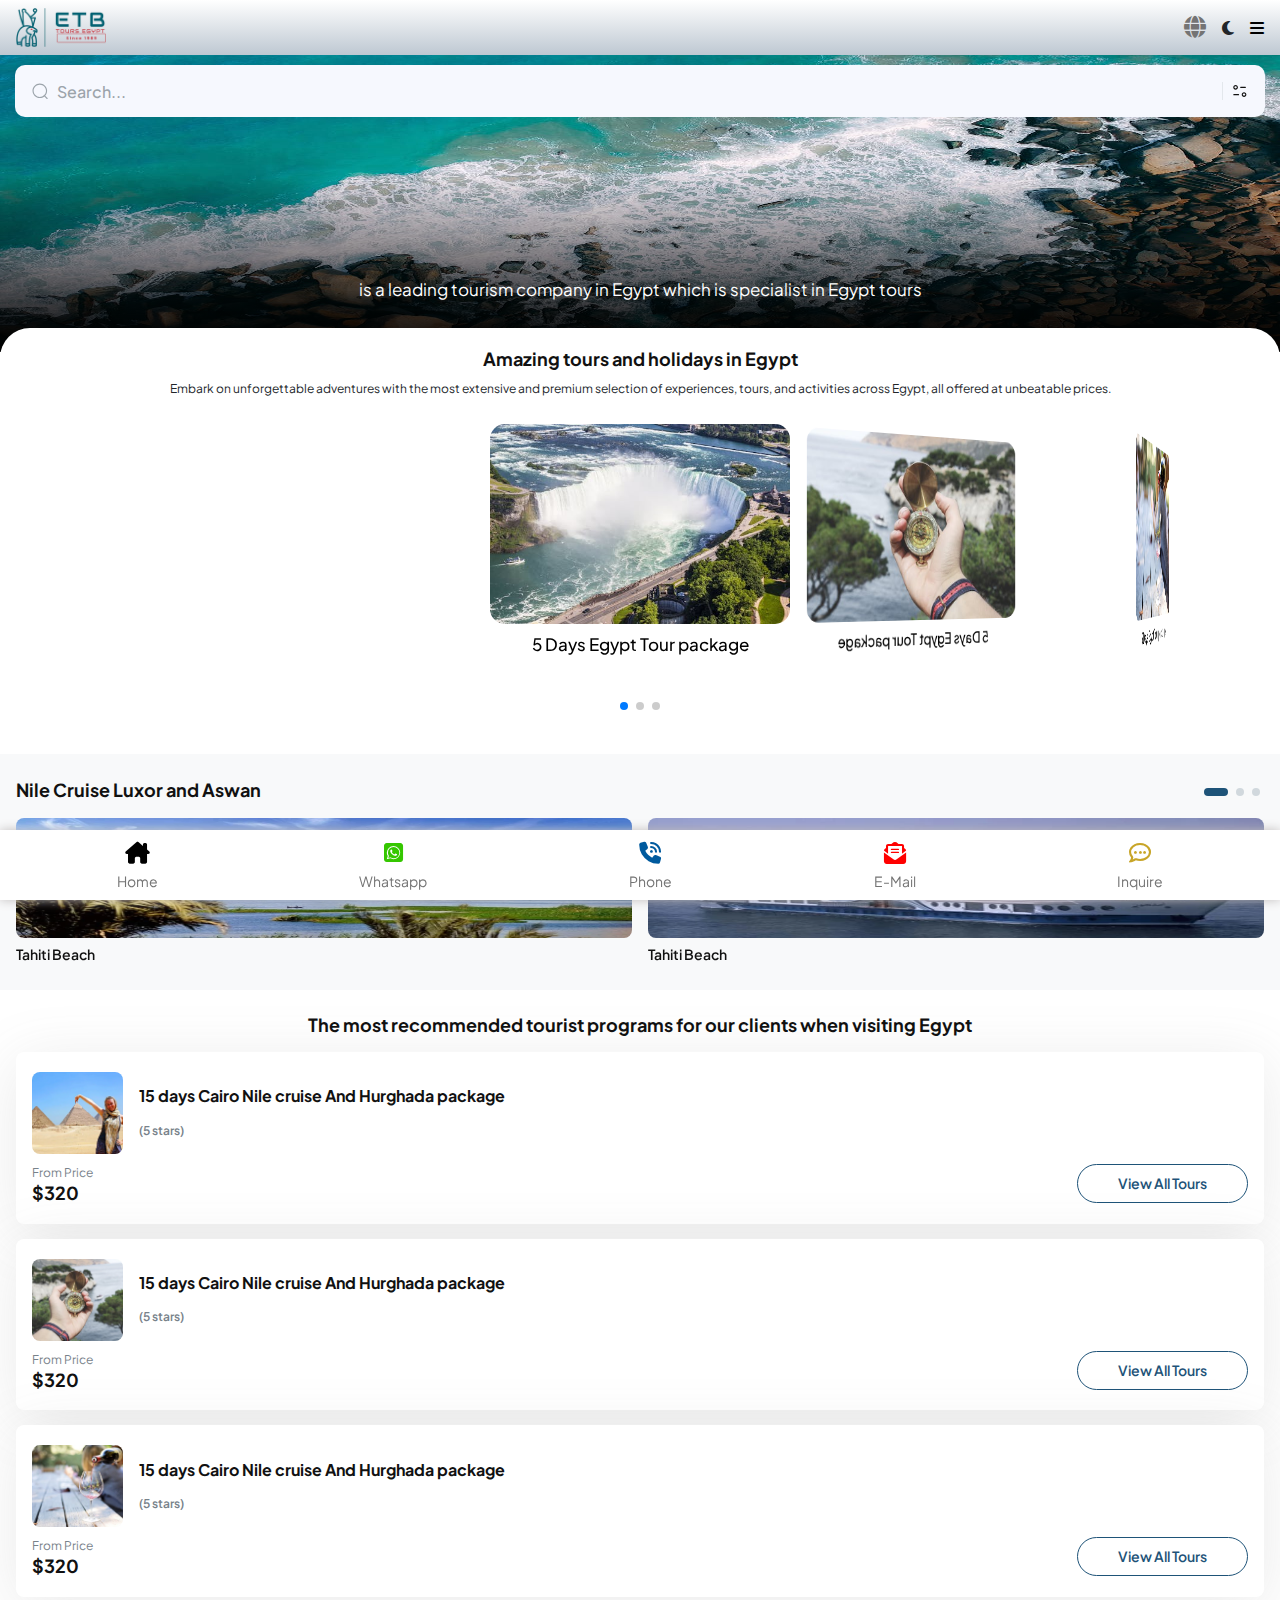
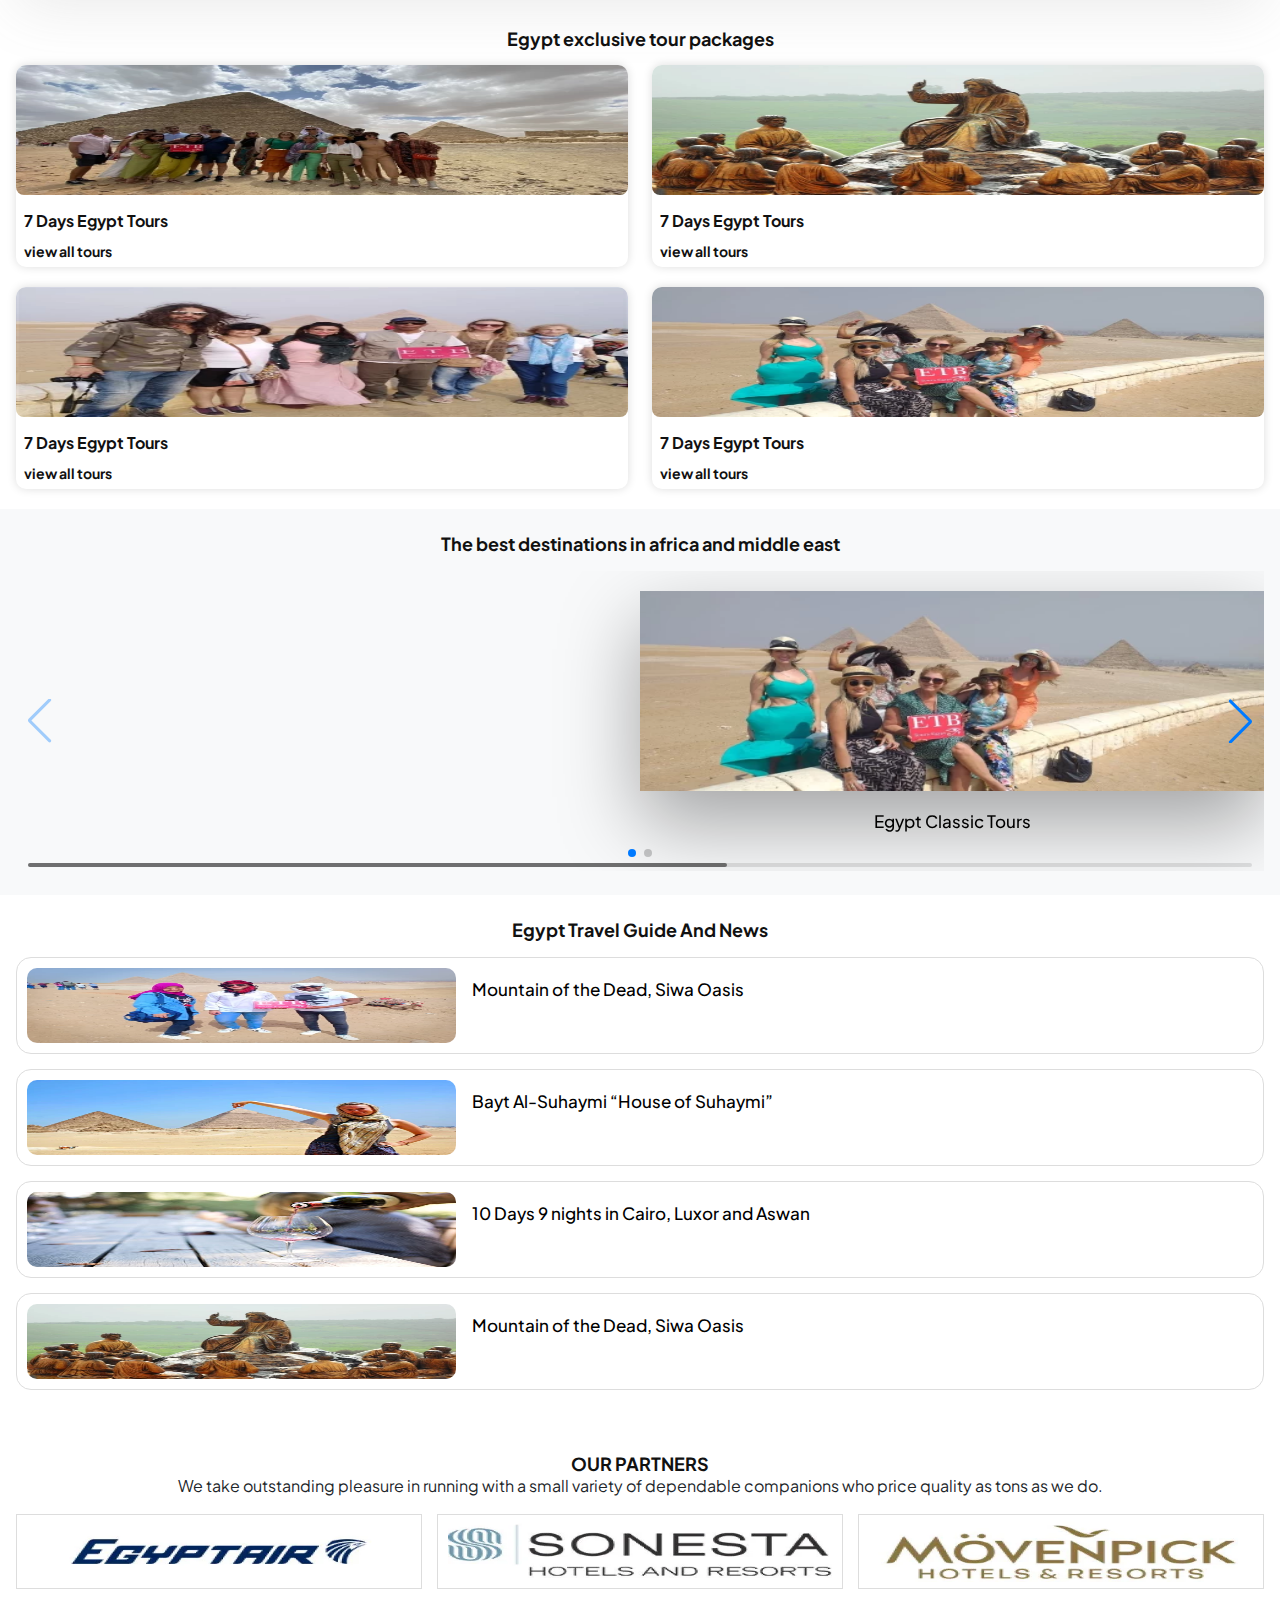
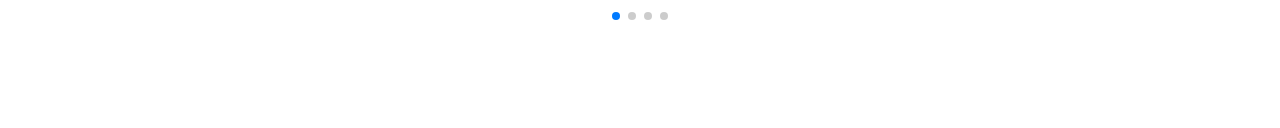
==== commit 903949d2: "=dc" ====
--- a/index.html
+++ b/index.html
@@ -908,7 +908,7 @@
       </li>
       <li>
         <a href="#" class="icon--footer" data-bs-toggle="modal" data-bs-target="#Inquire">
-          <i class="fa-solid fa-bell-concierge" style="color: #FFD43B;"></i>
+          <i class="fa-regular fa-comment-dots fa-beat" style="color: #c8a528;"></i>
           <span> Inquire </span>
         </a>
       </li>
@@ -1137,56 +1137,28 @@
                   <label for="l-1" class="custom-check-container language-container">
                     <input type="radio" name="user-lang" id="l-1" checked>
                     <span class="checkmark"></span>
-                    English
+                      <img src="assets/images/united-kingdom.png" alt="" title=""> English
                   </label>
                 </li>
                 <li>
                   <label for="l-2" class="custom-check-container language-container">
                     <input type="radio" name="user-lang" id="l-2">
                     <span class="checkmark"></span>
-                    Spanish
+                    <img src="assets/images/united-kingdom.png" alt="" title=""> Spanish
                   </label>
                 </li>
                 <li>
                   <label for="l-3" class="custom-check-container language-container">
                     <input type="radio" name="user-lang" id="l-3">
                     <span class="checkmark"></span>
-                    Chinese
+                    <img src="assets/images/united-kingdom.png" alt="" title=""> Chinese
                   </label>
                 </li>
                 <li>
                   <label for="l-4" class="custom-check-container language-container">
                     <input type="radio" name="user-lang" id="l-4">
                     <span class="checkmark"></span>
-                    French
-                  </label>
-                </li>
-                <li>
-                  <label for="l-5" class="custom-check-container language-container">
-                    <input type="radio" name="user-lang" id="l-5">
-                    <span class="checkmark"></span>
-                    Portuguese
-                  </label>
-                </li>
-                <li>
-                  <label for="l-6" class="custom-check-container language-container">
-                    <input type="radio" name="user-lang" id="l-6">
-                    <span class="checkmark"></span>
-                    Italian
-                  </label>
-                </li>
-                <li>
-                  <label for="l-7" class="custom-check-container language-container">
-                    <input type="radio" name="user-lang" id="l-7">
-                    <span class="checkmark"></span>
-                    Russian
-                  </label>
-                </li>
-                <li>
-                  <label for="l-8" class="custom-check-container language-container">
-                    <input type="radio" name="user-lang" id="l-8">
-                    <span class="checkmark"></span>
-                    German
+                    <img src="assets/images/united-kingdom.png" alt="" title=""> French
                   </label>
                 </li>
               </ul>
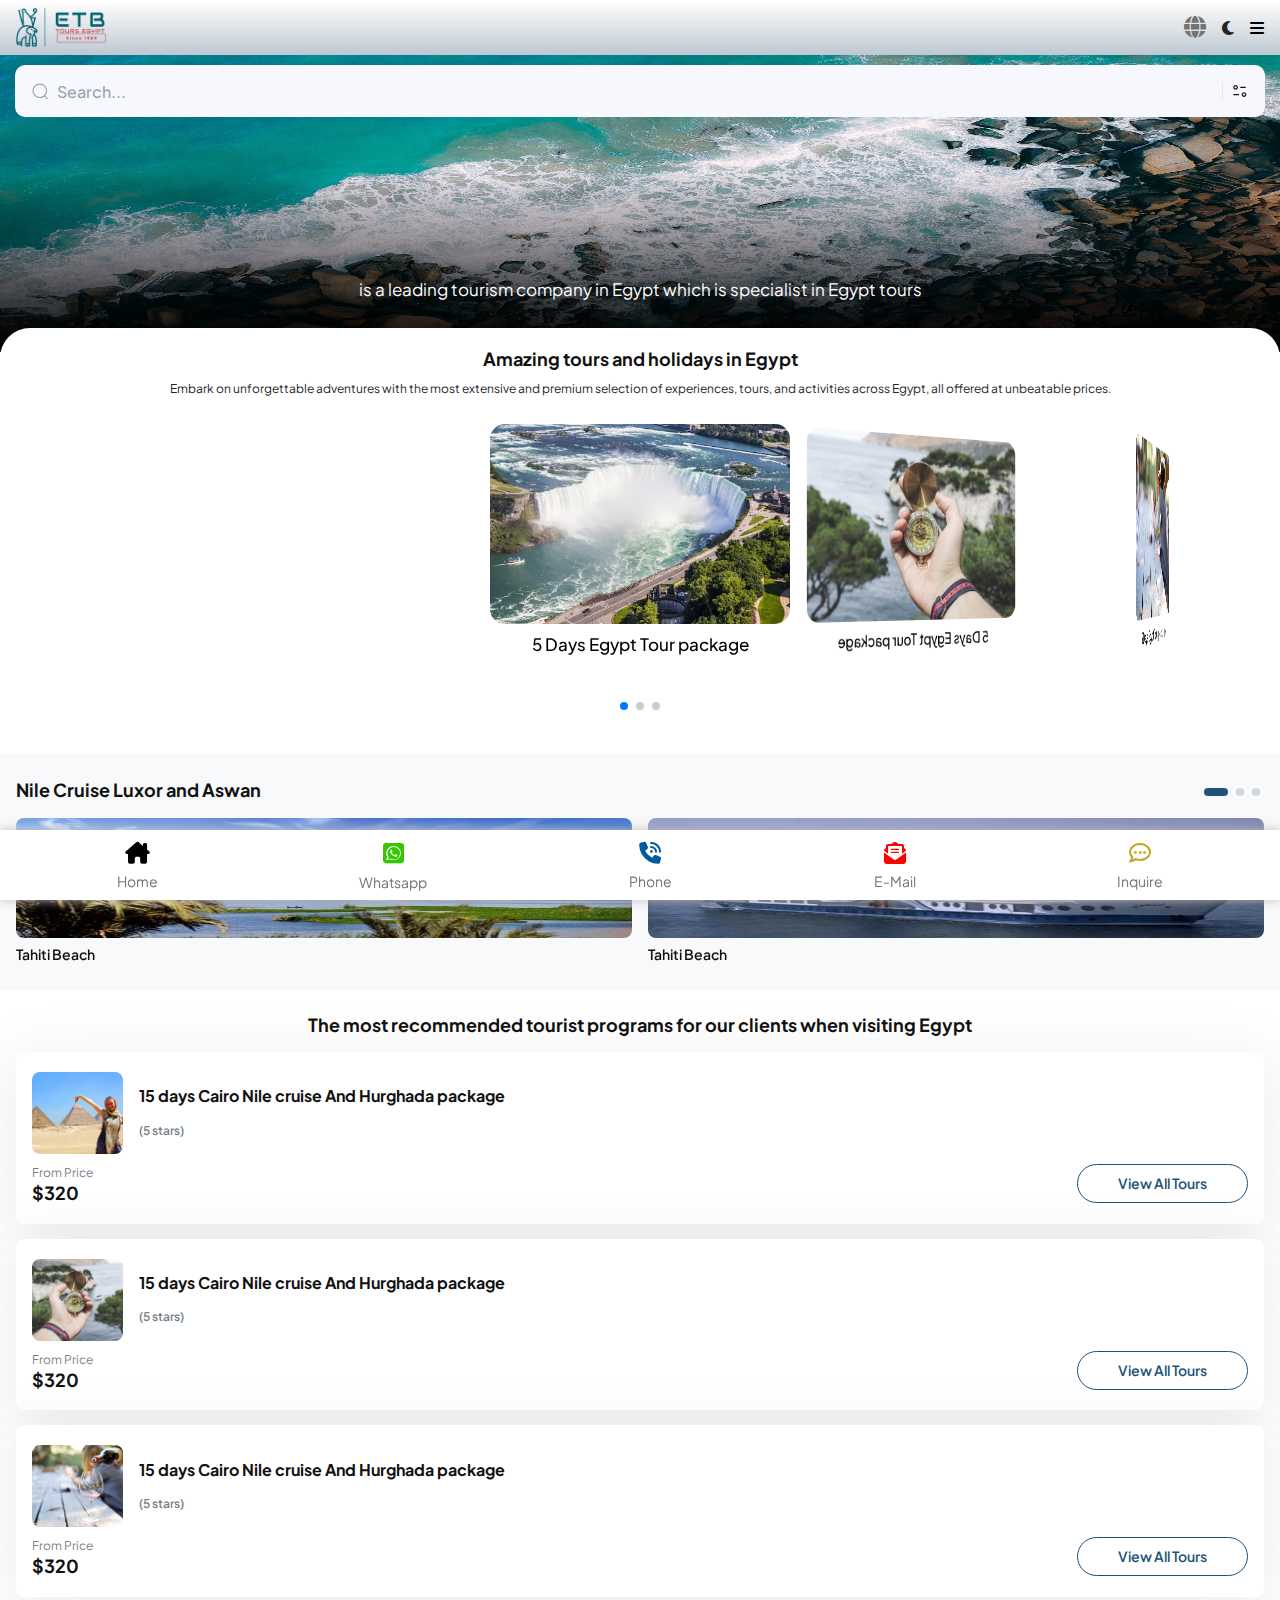
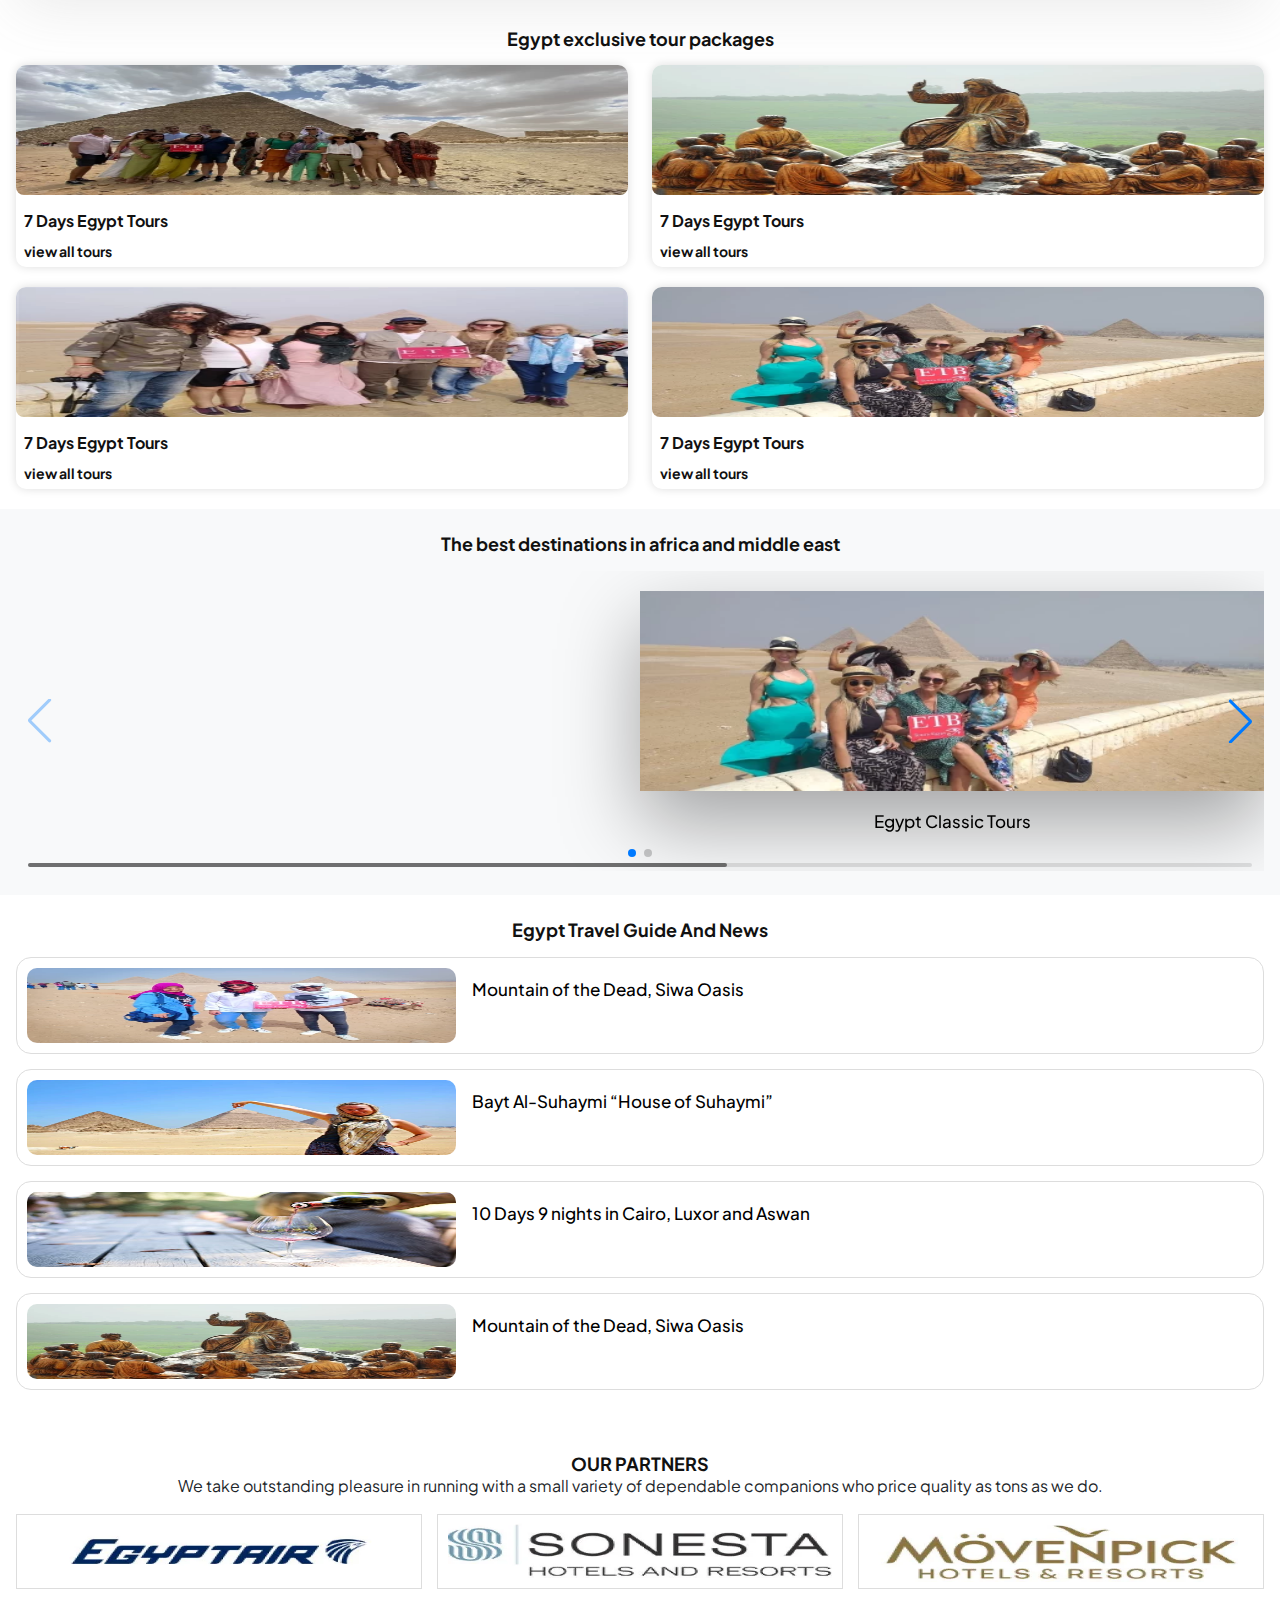
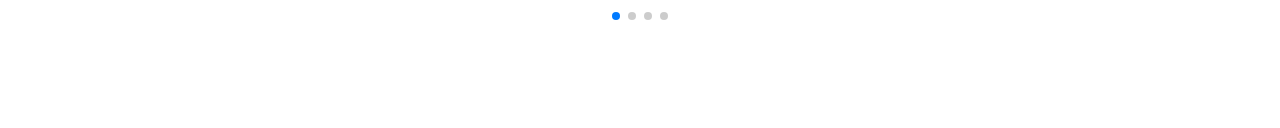
==== commit 9d663e34: "=dc" ====
--- a/index.html
+++ b/index.html
@@ -890,7 +890,7 @@
       </li>
       <li>
         <a href="#" class="icon--footer" data-bs-toggle="modal" data-bs-target="#whatsApp">
-          <i class="fa-brands fa-square-whatsapp" style="color: #35c700;"></i>
+          <i class="fa-brands fa-square-whatsapp fa-beat" style="color: #35c700;font-size: 24px"></i>
           <span> Whatsapp </span>
         </a>
       </li>
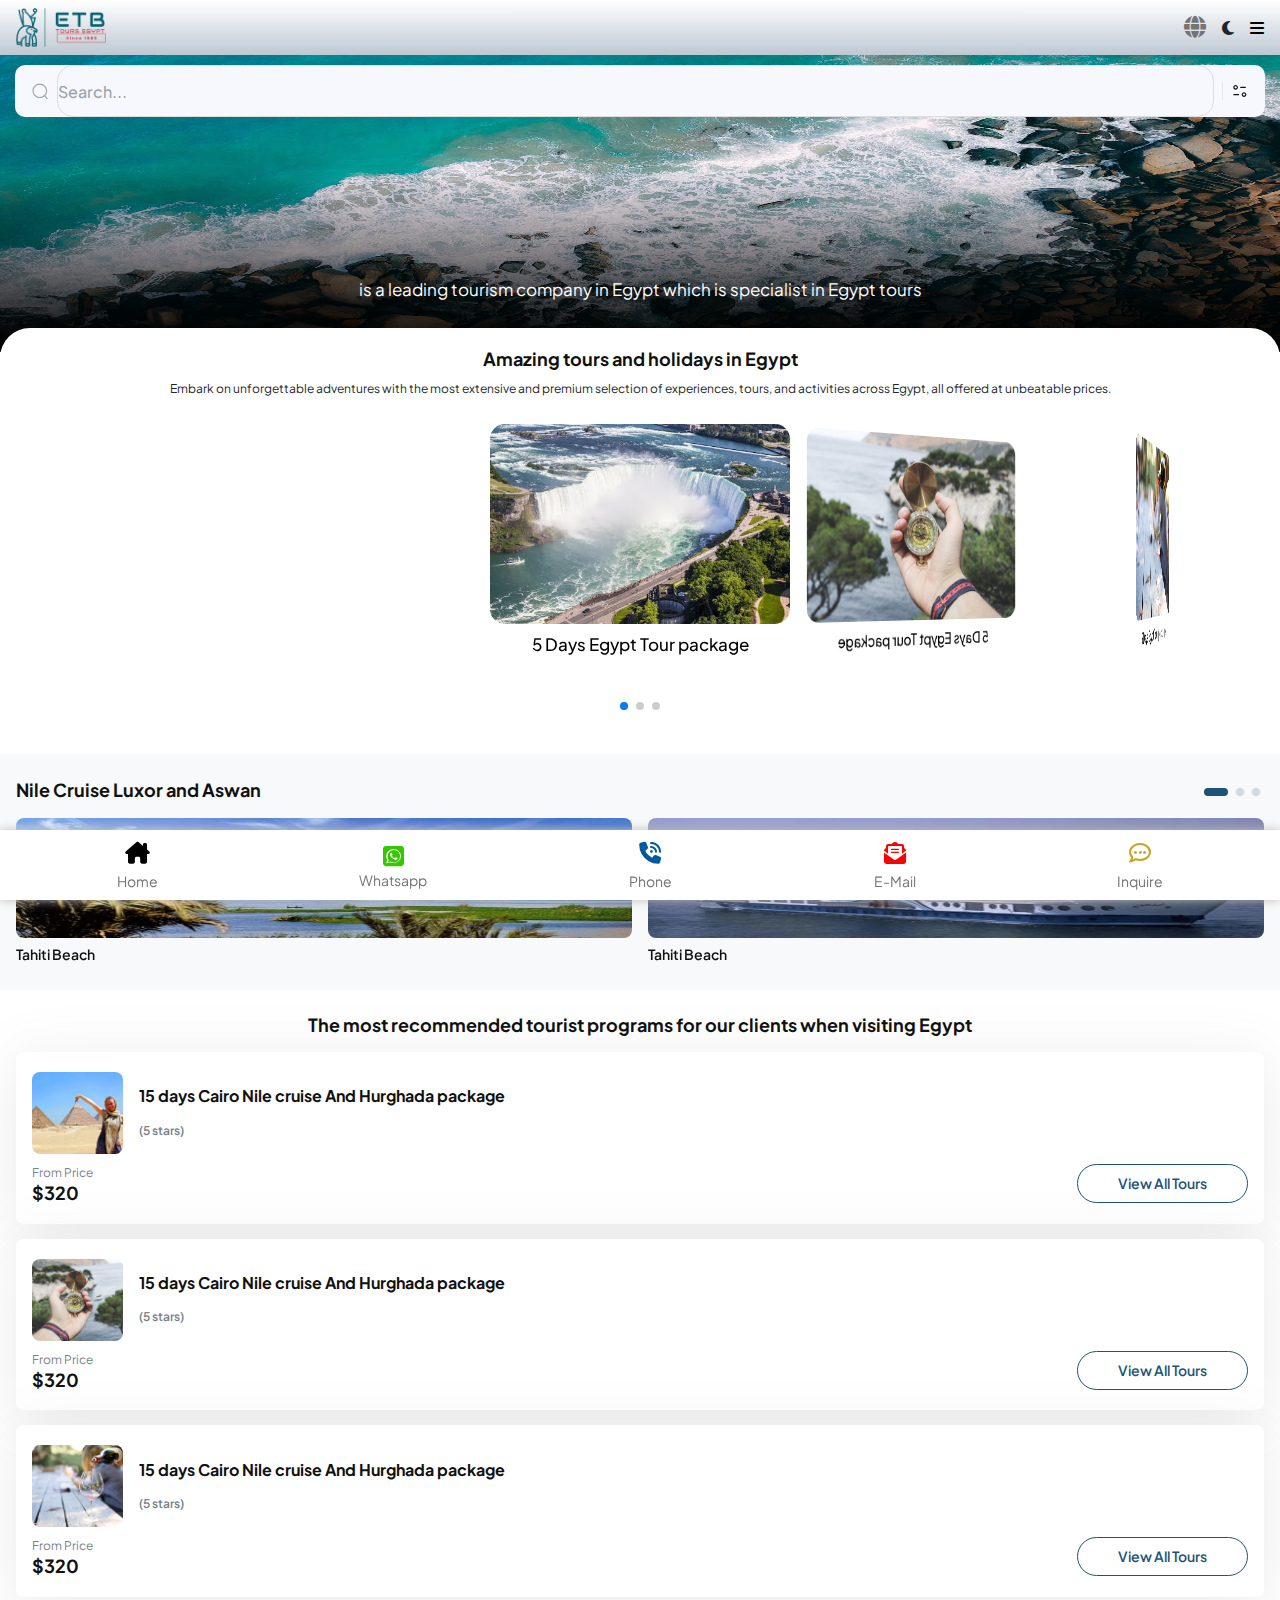
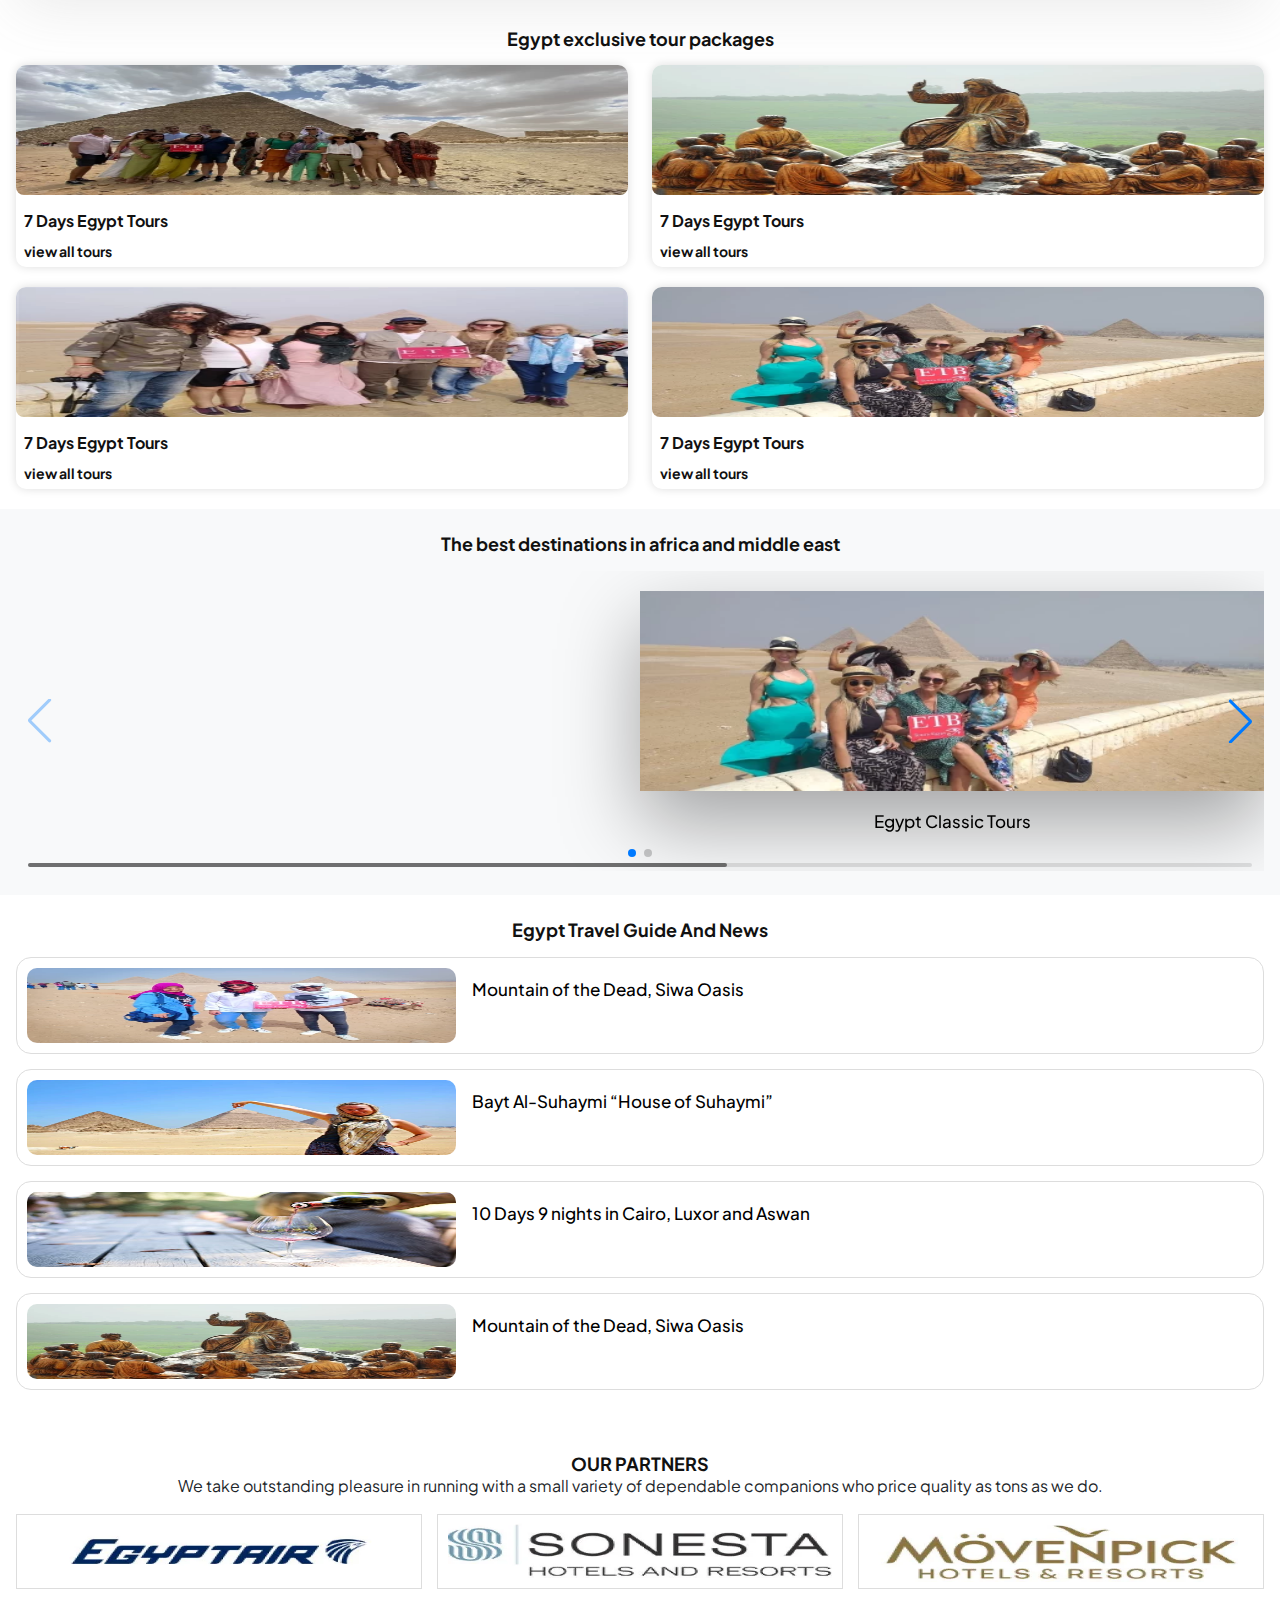
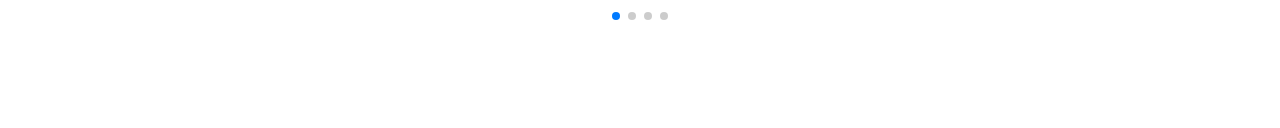
==== commit a2e4eaf6: "=dc" ====
--- a/index.html
+++ b/index.html
@@ -890,7 +890,7 @@
       </li>
       <li>
         <a href="#" class="icon--footer" data-bs-toggle="modal" data-bs-target="#whatsApp">
-          <i class="fa-brands fa-square-whatsapp fa-beat" style="color: #35c700;font-size: 24px"></i>
+          <i class="fa-brands fa-square-whatsapp fa-beat" style="color: #35c700;font-size: 24px;margin-bottom: 0"></i>
           <span> Whatsapp </span>
         </a>
       </li>
--- a/assets/css/common.css
+++ b/assets/css/common.css
@@ -644,6 +644,7 @@
   color: var(--primary-text);
   font-size: 16px;
   font-weight: 500;
+  border: 1px solid #ddd;
 }
 
 .input-field::placeholder {
